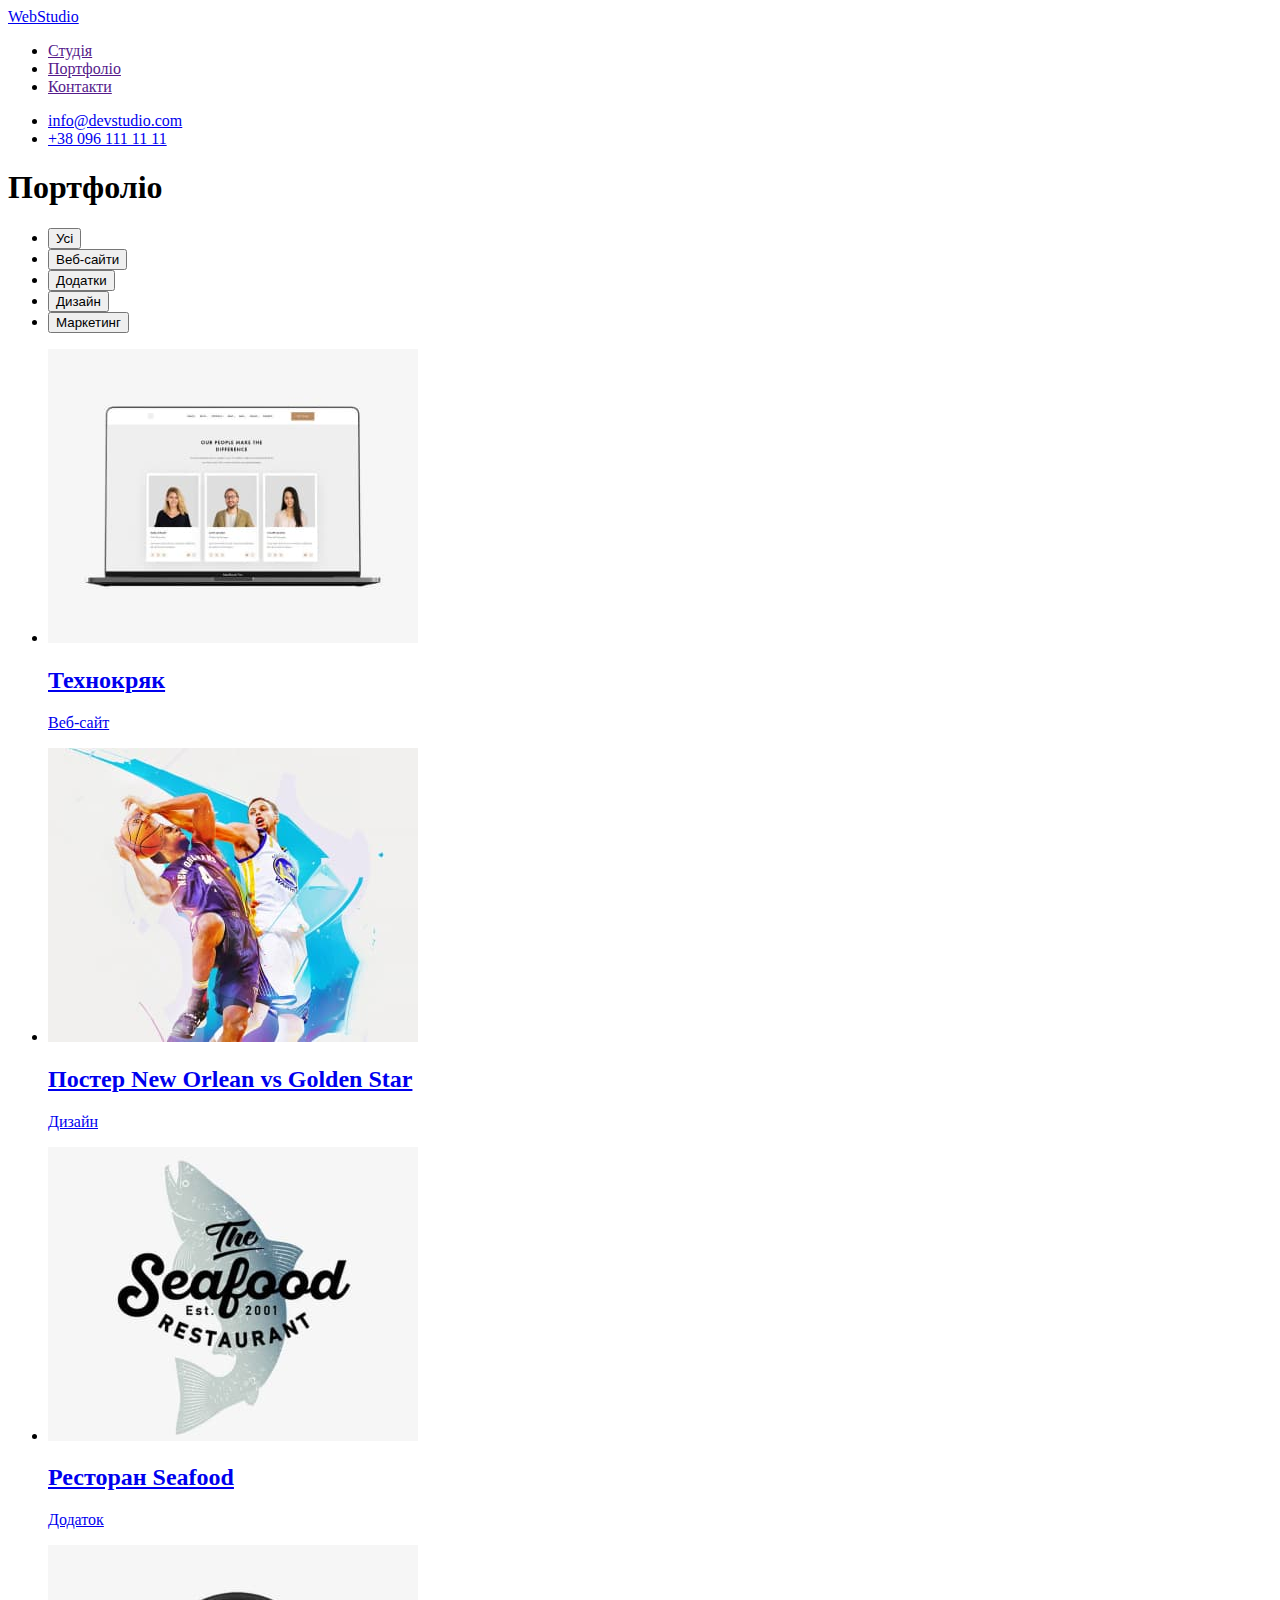
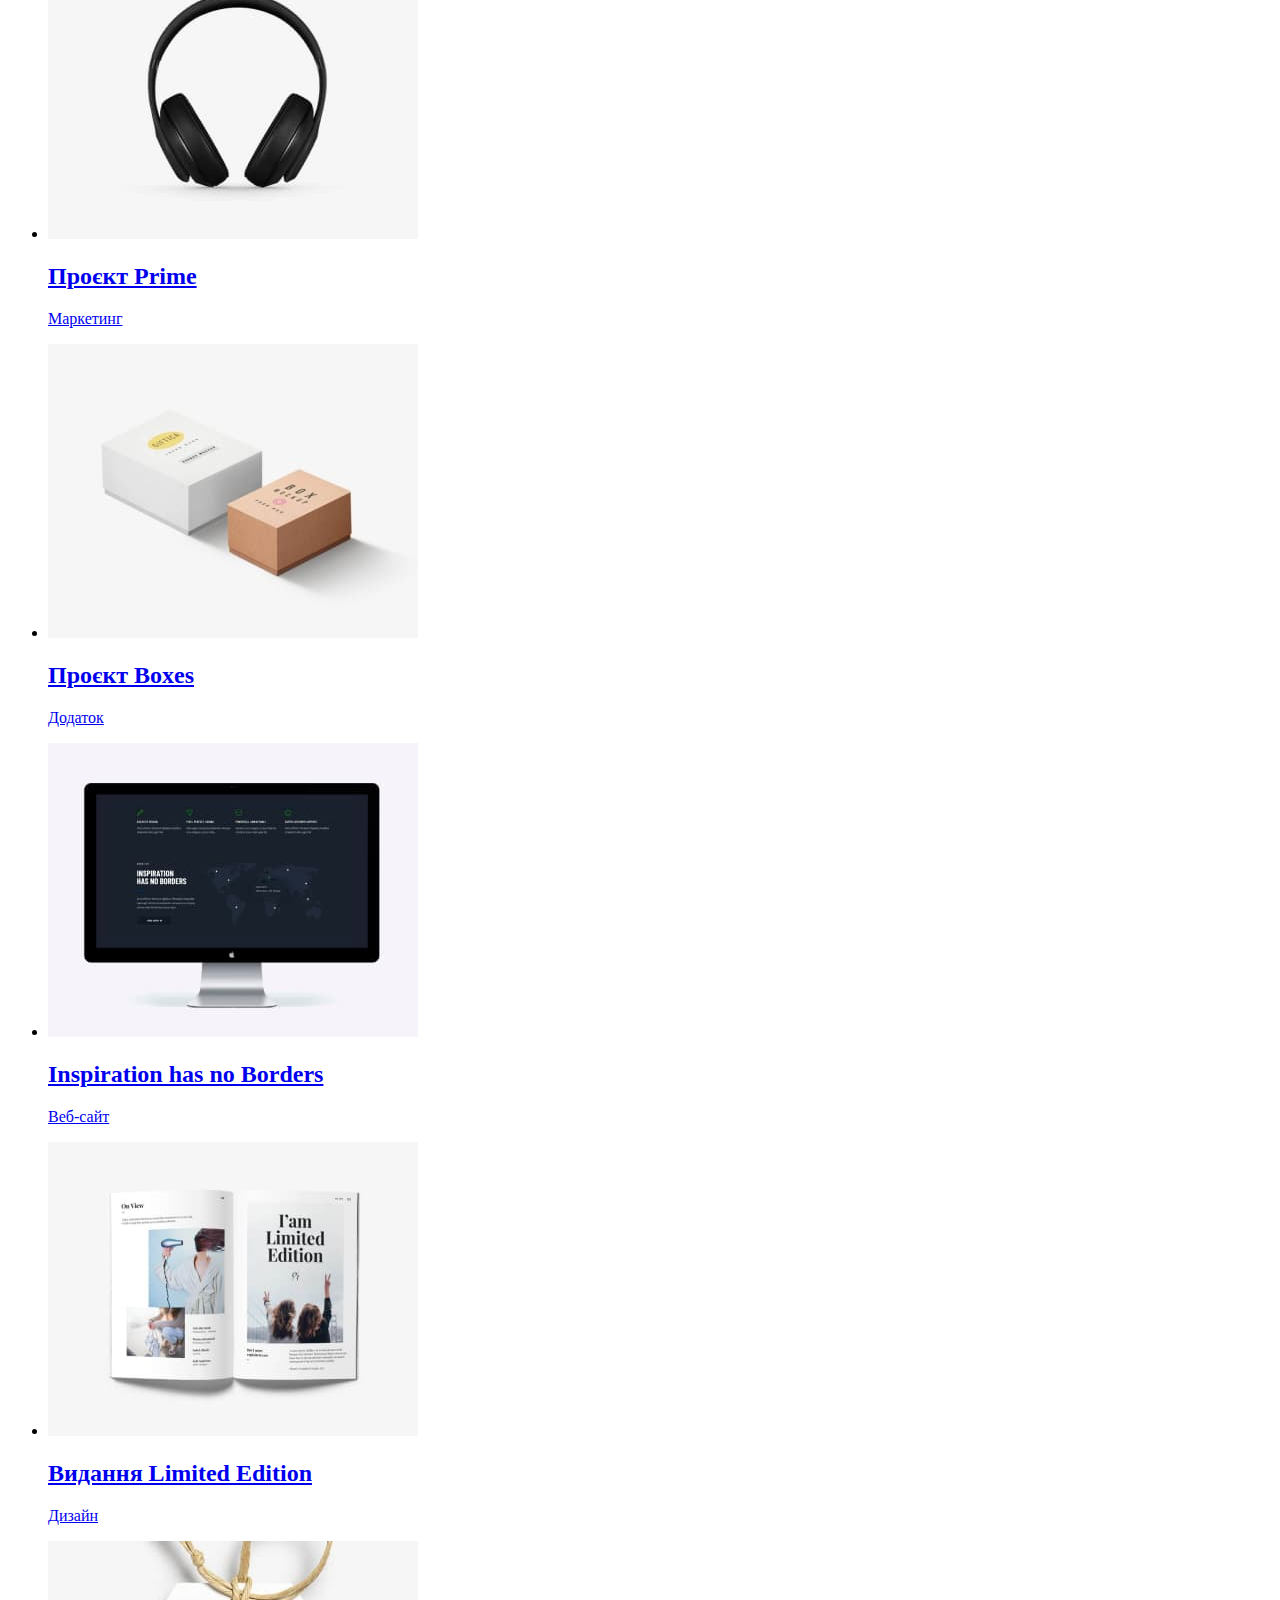
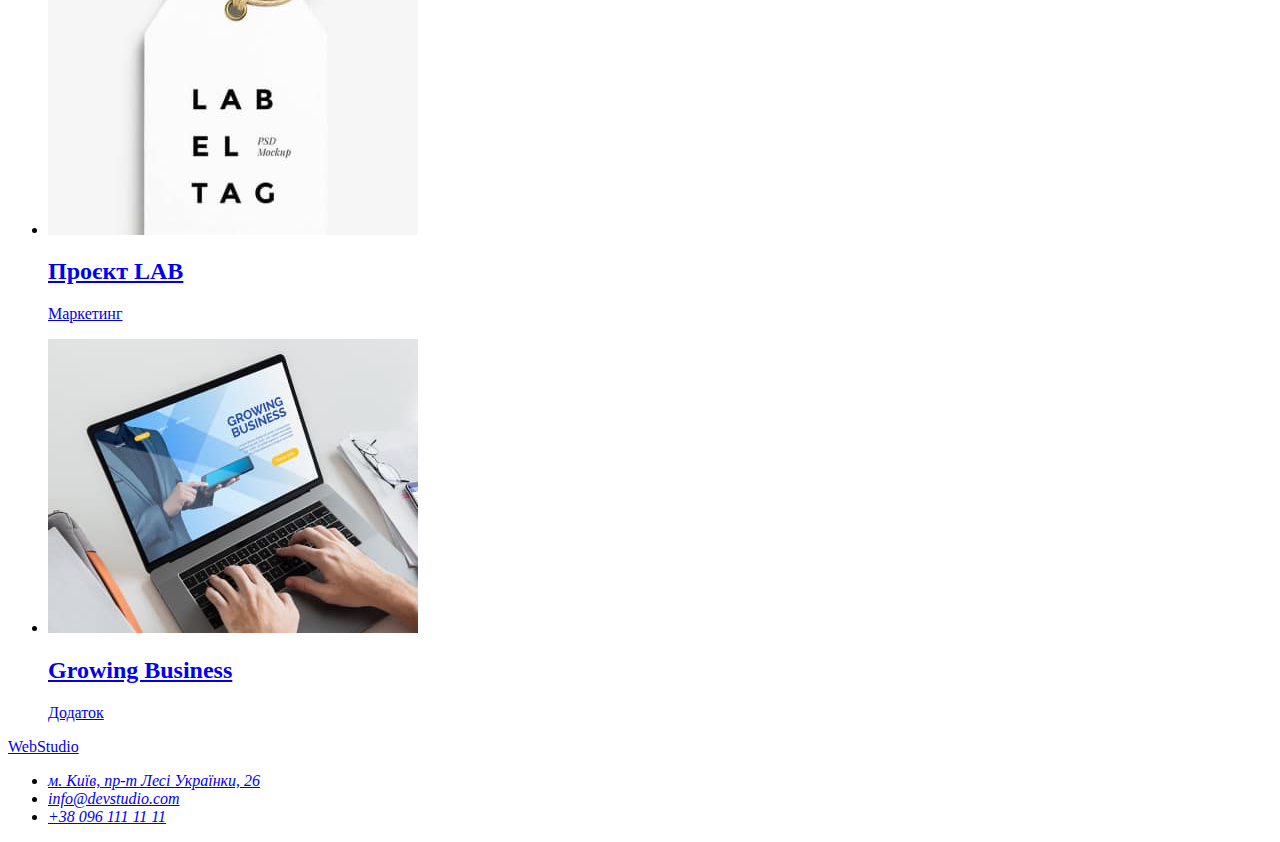
==== portfolio.html @ 66ea3b86 "Створює розмітку сторінки portfolio" ====
<!DOCTYPE html>
<html lang="uk">
  <head>
    <meta charset="UTF-8" />
    <meta http-equiv="X-UA-Compatible" content="IE=edge" />
    <meta name="viewport" content="width=device-width, initial-scale=1.0" />
    <title>Portfolio</title>
  </head>
  <body>
    <header class="header">
      <!--Навігація-->
      <nav class="nav">
        <!--Логотип-->
        <a class="nav-logo" href="/">WebStudio</a>

        <ul class="nav-list">
          <li class="nav-item"><a class="nav-link" href="">Студія</a></li>
          <li class="nav-item"><a class="nav-link" href="">Портфоліо</a></li>
          <li class="nav-item"><a class="nav-link" href="">Контакти</a></li>
        </ul>
      </nav>
      <!--Контакти-->
      <div class="contacts">
        <ul class="contacts-list">
          <li class="contacts-item">
            <a class="mail-link" href="mailto:info@devstudio.com"
              >info@devstudio.com</a
            >
          </li>
          <li class="contacts-item">
            <a class="tel-link" href="tel:+380961111111">+38 096 111 11 11</a>
          </li>
        </ul>
      </div>
    </header>

    <main>
      <section class="filter">
        <!--Приховати заголовок-->
        <h1>Портфоліо</h1>
        <ul class="filter-list">
          <li class="filter-item">
            <button class="filter-btn" type="button">Усі</button>
          </li>
          <li class="filter-item">
            <button class="filter-btn" type="button">Веб-сайти</button>
          </li>
          <li class="filter-item">
            <button class="filter-btn" type="button">Додатки</button>
          </li>
          <li class="filter-item">
            <button class="filter-btn" type="button">Дизайн</button>
          </li>
          <li class="filter-item">
            <button class="filter-btn" type="button">Маркетинг</button>
          </li>
        </ul>
      </section>
      <section class="projects">
        <ul class="projects-list">
          <li class="projects-item">
            <a href="#" class="progects-link"
              ><img
                src="./images/tehnocrack-img.jpg"
                alt="Ноутбук з відкритим сайтом"
                class="projects-img"
              />
              <h2>Технокряк</h2>
              <p>Веб-сайт</p></a
            >
          </li>
          <li class="projects-item">
            <a href="#" class="progects-link"
              ><img
                src="./images/poster-img.jpg"
                alt="Постер з баскетболістами"
                class="projects-img"
              />
              <h2>Постер New Orlean vs Golden Star</h2>
              <p>Дизайн</p></a
            >
          </li>
          <li class="projects-item">
            <a href="#" class="progects-link"
              ><img
                src="./images/restaurant-seafood-img.jpg"
                alt="Логотип ресторану"
                class="projects-img"
              />
              <h2>Ресторан Seafood</h2>
              <p>Додаток</p></a
            >
          </li>
          <li class="projects-item">
            <a href="#" class="progects-link"
              ><img
                src="./images/prime-img.jpg"
                alt="Навушники"
                class="projects-img"
              />
              <h2>Проєкт Prime</h2>
              <p>Маркетинг</p></a
            >
          </li>
          <li class="projects-item">
            <a href="#" class="progects-link"
              ><img
                src="./images/boxes-img.jpg"
                alt="Дві коробки"
                class="projects-img"
              />
              <h2>Проєкт Boxes</h2>
              <p>Додаток</p></a
            >
          </li>
          <li class="projects-item">
            <a href="#" class="progects-link"
              ><img
                src="./images/inspiration-img.jpg"
                alt="Монітор комп'ютера"
                class="projects-img"
              />
              <h2>Inspiration has no Borders</h2>
              <p>Веб-сайт</p></a
            >
          </li>
          <li class="projects-item">
            <a href="#" class="progects-link"
              ><img
                src="./images/edition-img.jpg"
                alt="Відкрита книга"
                class="projects-img"
              />
              <h2>Видання Limited Edition</h2>
              <p>Дизайн</p></a
            >
          </li>
          <li class="projects-item">
            <a href="#" class="progects-link"
              ><img
                src="./images/lab-img.jpg"
                alt="Етикетка"
                class="projects-img"
              />
              <h2>Проєкт LAB</h2>
              <p>Маркетинг</p></a
            >
          </li>
          <li class="projects-item">
            <a href="#" class="progects-link"
              ><img
                src="./images/growing-businnes-img.jpg"
                alt="Руки працюють за ноутбуком"
                class="projects-img"
              />
              <h2>Growing Business</h2>
              <p>Додаток</p></a
            >
          </li>
        </ul>
      </section>
    </main>

    <footer>
      <!--Логотип-->
      <a href="/">WebStudio</a>
      <!--Адреса-->
      <address>
        <ul>
          <li>
            <a
              href="https://www.google.com.ua/maps/place/%D0%B1%D1%83%D0%BB%D1%8C%D0%B2%D0%B0%D1%80+%D0%9B%D0%B5%D1%81%D1%96+%D0%A3%D0%BA%D1%80%D0%B0%D1%97%D0%BD%D0%BA%D0%B8,+26,+%D0%9A%D0%B8%D1%97%D0%B2,+02000/@50.4265807,30.5361971,17z/data=!3m1!4b1!4m6!3m5!1s0x40d4cf0e033ecbe9:0x57a4dffefec77da0!8m2!3d50.4265807!4d30.5383858!16s%2Fg%2F1tctq5jv?hl=uk"
              >м. Київ, пр-т Лесі Українки, 26</a
            >
          </li>
          <li>
            <a href="mailto:info@devstudio.com">info@devstudio.com</a>
          </li>
          <li>
            <a href="tel:+380961111111">+38 096 111 11 11</a>
          </li>
        </ul>
      </address>
    </footer>
  </body>
</html>
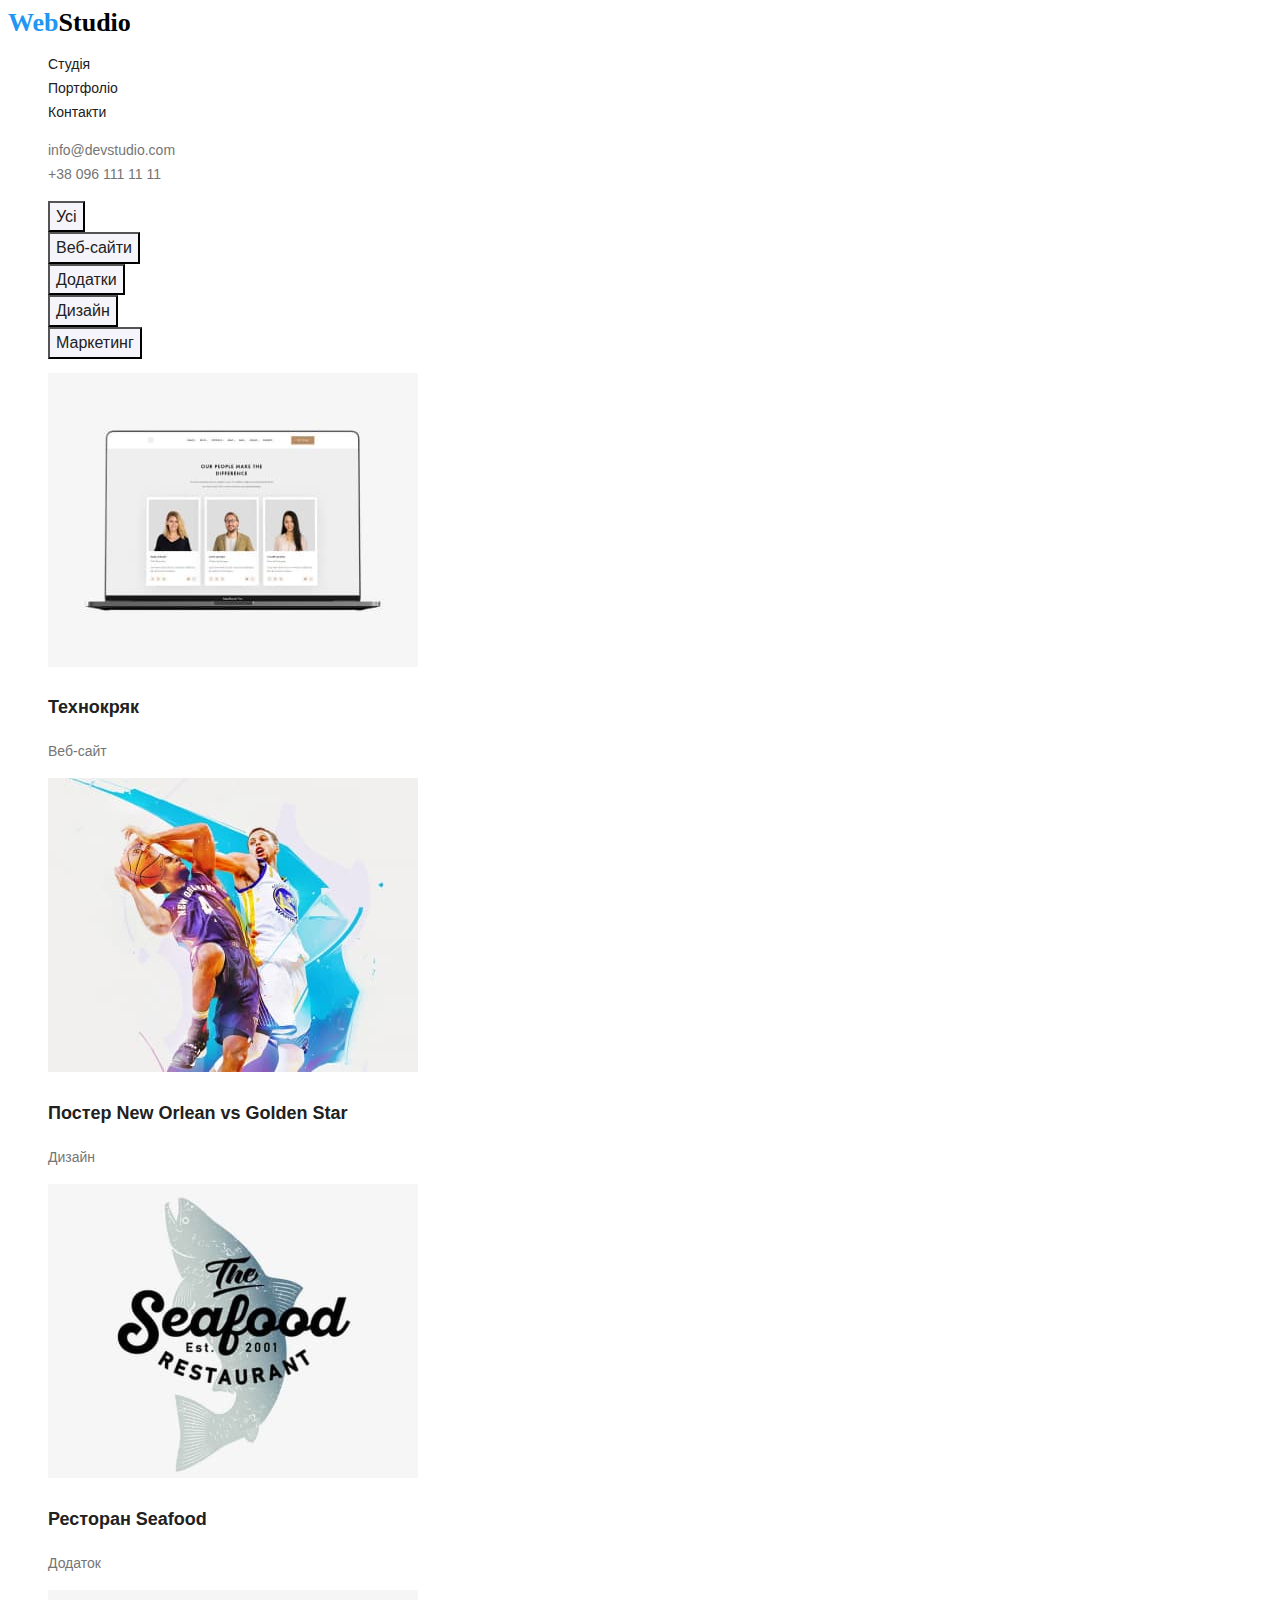
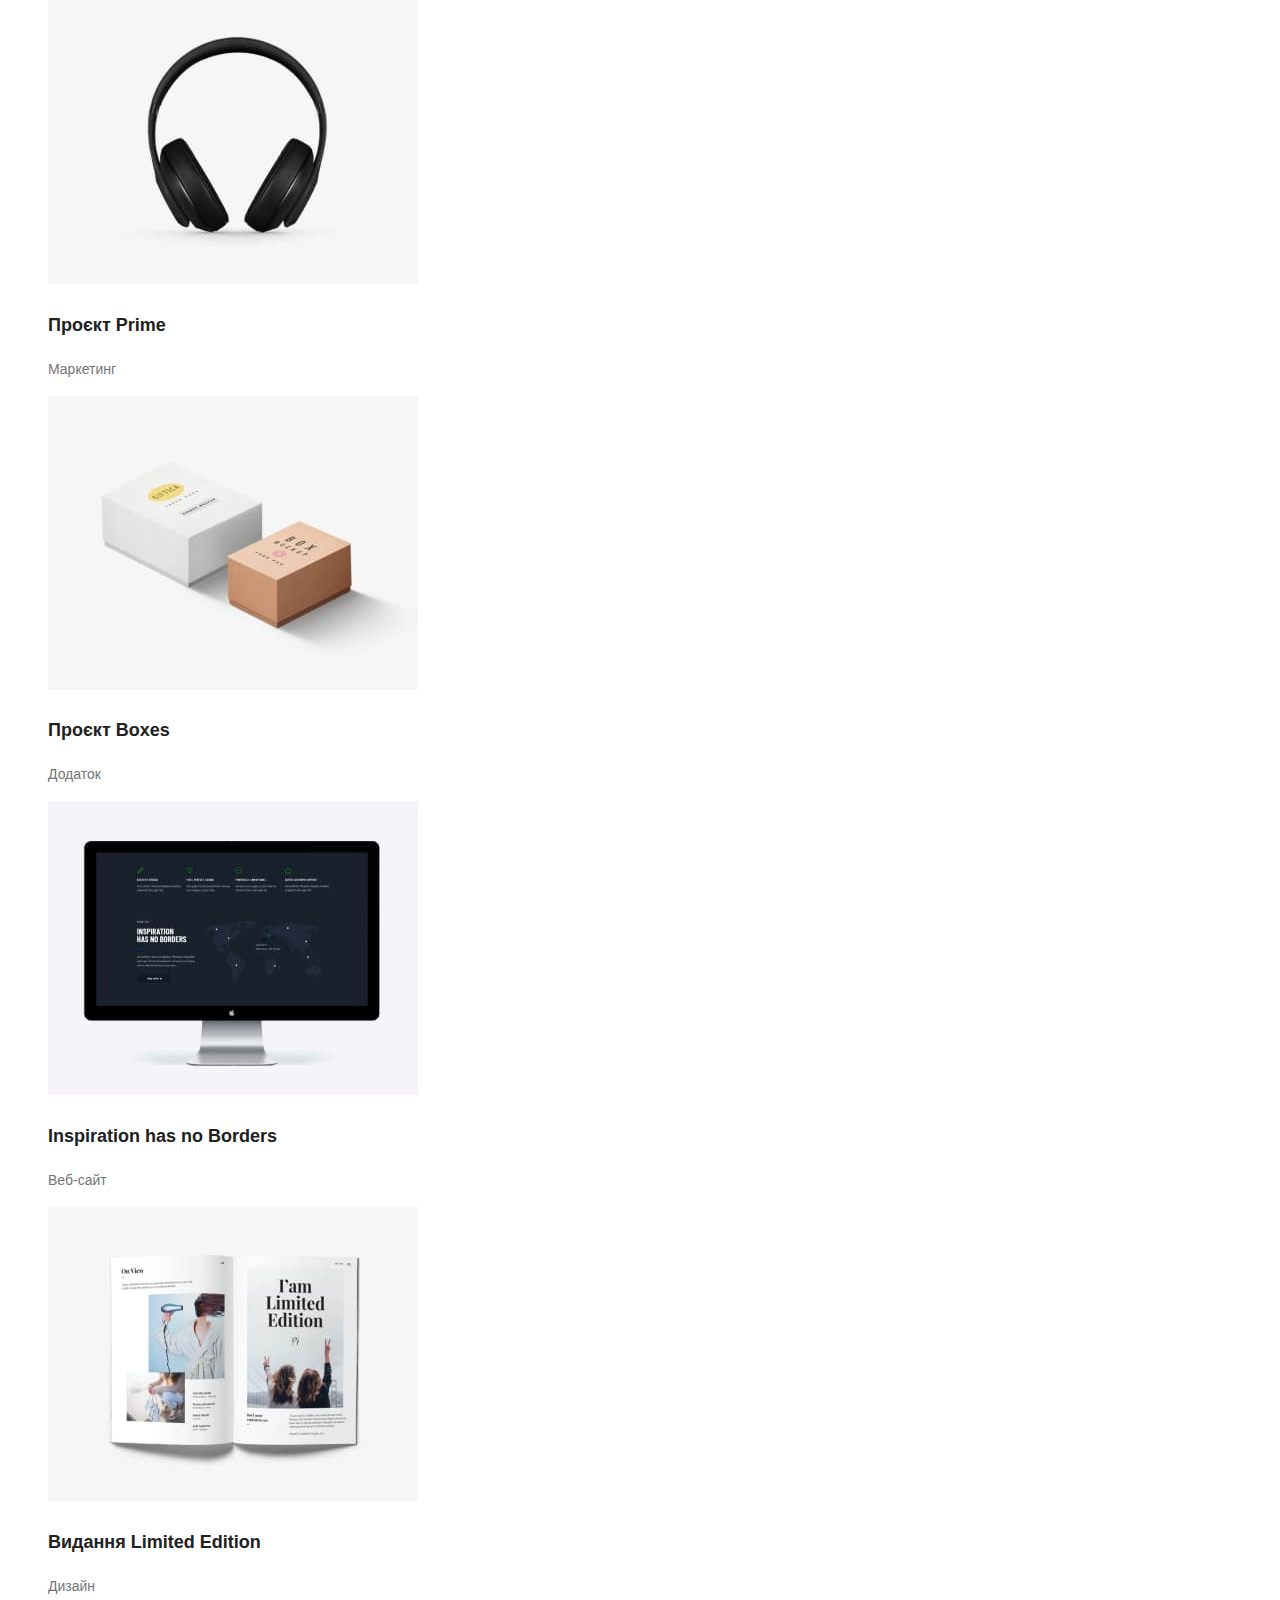
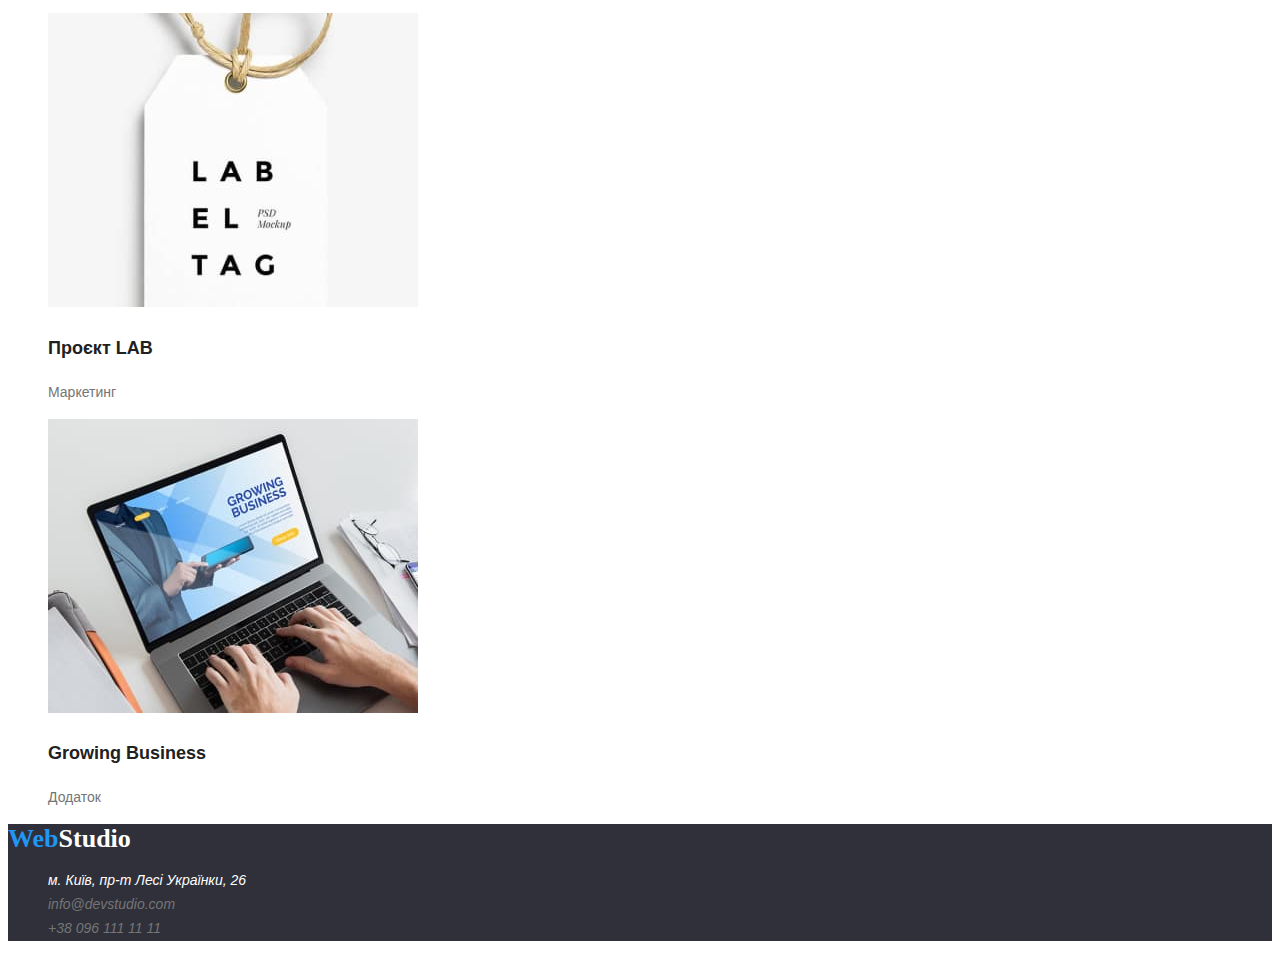
==== commit 3c6f9ccf: "Змінює імена класів" ====
--- a/portfolio.html
+++ b/portfolio.html
@@ -5,30 +5,42 @@
     <meta http-equiv="X-UA-Compatible" content="IE=edge" />
     <meta name="viewport" content="width=device-width, initial-scale=1.0" />
     <title>Portfolio</title>
+
+    <link rel="stylesheet" href="./css/styles.css" />
   </head>
   <body>
     <header class="header">
       <!--Навігація-->
       <nav class="nav">
         <!--Логотип-->
-        <a class="nav-logo" href="/">WebStudio</a>
-
-        <ul class="nav-list">
-          <li class="nav-item"><a class="nav-link" href="">Студія</a></li>
-          <li class="nav-item"><a class="nav-link" href="">Портфоліо</a></li>
-          <li class="nav-item"><a class="nav-link" href="">Контакти</a></li>
+        <a class="nav-logo" href="./index.html"
+          >Web<span class="header-logo-word">Studio</span></a
+        >
+
+        <ul class="nav-list list">
+          <li class="nav-item">
+            <a class="nav-link link" href="./index.html">Студія</a>
+          </li>
+          <li class="nav-item">
+            <a class="nav-link link" href="./portfolio.html">Портфоліо</a>
+          </li>
+          <li class="nav-item">
+            <a class="nav-link link" href="">Контакти</a>
+          </li>
         </ul>
       </nav>
       <!--Контакти-->
       <div class="contacts">
-        <ul class="contacts-list">
+        <ul class="contacts-list list">
           <li class="contacts-item">
-            <a class="mail-link" href="mailto:info@devstudio.com"
+            <a class="contacts-link link" href="mailto:info@devstudio.com"
               >info@devstudio.com</a
             >
           </li>
           <li class="contacts-item">
-            <a class="tel-link" href="tel:+380961111111">+38 096 111 11 11</a>
+            <a class="contacts-link link" href="tel:+380961111111"
+              >+38 096 111 11 11</a
+            >
           </li>
         </ul>
       </div>
@@ -37,147 +49,152 @@
     <main>
       <section class="filter">
         <!--Приховати заголовок-->
-        <h1>Портфоліо</h1>
-        <ul class="filter-list">
-          <li class="filter-item">
-            <button class="filter-btn" type="button">Усі</button>
-          </li>
-          <li class="filter-item">
-            <button class="filter-btn" type="button">Веб-сайти</button>
-          </li>
-          <li class="filter-item">
-            <button class="filter-btn" type="button">Додатки</button>
-          </li>
-          <li class="filter-item">
-            <button class="filter-btn" type="button">Дизайн</button>
-          </li>
-          <li class="filter-item">
-            <button class="filter-btn" type="button">Маркетинг</button>
+        <h1 class="visually-hidden">Портфоліо</h1>
+        <ul class="filter-list list">
+          <li>
+            <button class="filter-btn button" type="button">Усі</button>
+          </li>
+          <li>
+            <button class="filter-btn button" type="button">Веб-сайти</button>
+          </li>
+          <li>
+            <button class="filter-btn button" type="button">Додатки</button>
+          </li>
+          <li>
+            <button class="filter-btn button" type="button">Дизайн</button>
+          </li>
+          <li>
+            <button class="filter-btn button" type="button">Маркетинг</button>
           </li>
         </ul>
       </section>
       <section class="projects">
-        <ul class="projects-list">
-          <li class="projects-item">
-            <a href="#" class="progects-link"
-              ><img
+        <ul class="projects-list list">
+          <li>
+            <a class="progects-link link" href="#"
+              ><img
+                class="projects-img"
                 src="./images/tehnocrack-img.jpg"
                 alt="Ноутбук з відкритим сайтом"
-                class="projects-img"
-              />
-              <h2>Технокряк</h2>
-              <p>Веб-сайт</p></a
-            >
-          </li>
-          <li class="projects-item">
-            <a href="#" class="progects-link"
-              ><img
+              />
+              <h2 class="projects-title">Технокряк</h2>
+            </a>
+            <p>Веб-сайт</p>
+          </li>
+          <li>
+            <a class="progects-link link" href="#"
+              ><img
+                class="projects-img"
                 src="./images/poster-img.jpg"
                 alt="Постер з баскетболістами"
-                class="projects-img"
-              />
-              <h2>Постер New Orlean vs Golden Star</h2>
-              <p>Дизайн</p></a
-            >
-          </li>
-          <li class="projects-item">
-            <a href="#" class="progects-link"
-              ><img
+              />
+              <h2 class="projects-title">Постер New Orlean vs Golden Star</h2>
+            </a>
+            <p>Дизайн</p>
+          </li>
+          <li>
+            <a class="progects-link link" href="#"
+              ><img
+                class="projects-img"
                 src="./images/restaurant-seafood-img.jpg"
                 alt="Логотип ресторану"
-                class="projects-img"
-              />
-              <h2>Ресторан Seafood</h2>
-              <p>Додаток</p></a
-            >
-          </li>
-          <li class="projects-item">
-            <a href="#" class="progects-link"
-              ><img
+              />
+              <h2 class="projects-title">Ресторан Seafood</h2>
+            </a>
+            <p>Додаток</p>
+          </li>
+          <li>
+            <a class="progects-link link" href="#"
+              ><img
+                class="projects-img"
                 src="./images/prime-img.jpg"
                 alt="Навушники"
-                class="projects-img"
-              />
-              <h2>Проєкт Prime</h2>
-              <p>Маркетинг</p></a
-            >
-          </li>
-          <li class="projects-item">
-            <a href="#" class="progects-link"
-              ><img
+              />
+              <h2 class="projects-title">Проєкт Prime</h2>
+            </a>
+            <p>Маркетинг</p>
+          </li>
+          <li>
+            <a class="progects-link link" href="#"
+              ><img
+                class="projects-img"
                 src="./images/boxes-img.jpg"
                 alt="Дві коробки"
-                class="projects-img"
-              />
-              <h2>Проєкт Boxes</h2>
-              <p>Додаток</p></a
-            >
-          </li>
-          <li class="projects-item">
-            <a href="#" class="progects-link"
-              ><img
+              />
+              <h2 class="projects-title">Проєкт Boxes</h2>
+            </a>
+            <p>Додаток</p>
+          </li>
+          <li>
+            <a class="progects-link link" href="#"
+              ><img
+                class="projects-img"
                 src="./images/inspiration-img.jpg"
                 alt="Монітор комп'ютера"
-                class="projects-img"
-              />
-              <h2>Inspiration has no Borders</h2>
-              <p>Веб-сайт</p></a
-            >
-          </li>
-          <li class="projects-item">
-            <a href="#" class="progects-link"
-              ><img
+              />
+              <h2 class="projects-title">Inspiration has no Borders</h2>
+            </a>
+            <p>Веб-сайт</p>
+          </li>
+          <li>
+            <a class="progects-link link" href="#"
+              ><img
+                class="projects-img"
                 src="./images/edition-img.jpg"
                 alt="Відкрита книга"
-                class="projects-img"
-              />
-              <h2>Видання Limited Edition</h2>
-              <p>Дизайн</p></a
-            >
-          </li>
-          <li class="projects-item">
-            <a href="#" class="progects-link"
-              ><img
+              />
+              <h2 class="projects-title">Видання Limited Edition</h2>
+            </a>
+            <p>Дизайн</p>
+          </li>
+          <li>
+            <a class="progects-link link" href="#"
+              ><img
+                class="projects-img"
                 src="./images/lab-img.jpg"
                 alt="Етикетка"
-                class="projects-img"
-              />
-              <h2>Проєкт LAB</h2>
-              <p>Маркетинг</p></a
-            >
-          </li>
-          <li class="projects-item">
-            <a href="#" class="progects-link"
-              ><img
+              />
+              <h2 class="projects-title">Проєкт LAB</h2>
+            </a>
+            <p>Маркетинг</p>
+          </li>
+          <li>
+            <a class="progects-link link" href="#"
+              ><img
+                class="projects-img"
                 src="./images/growing-businnes-img.jpg"
                 alt="Руки працюють за ноутбуком"
-                class="projects-img"
-              />
-              <h2>Growing Business</h2>
-              <p>Додаток</p></a
-            >
+              />
+              <h2 class="projects-title">Growing Business</h2>
+            </a>
+            <p>Додаток</p>
           </li>
         </ul>
       </section>
     </main>
 
-    <footer>
+    <footer class="footer">
       <!--Логотип-->
-      <a href="/">WebStudio</a>
+      <a class="nav-logo" href="./index.html"
+        >Web<span class="footer-logo-word">Studio</span></a
+      >
       <!--Адреса-->
       <address>
-        <ul>
-          <li>
+        <ul class="list">
+          <li class="footer-map">
             <a
+              class="link"
               href="https://www.google.com.ua/maps/place/%D0%B1%D1%83%D0%BB%D1%8C%D0%B2%D0%B0%D1%80+%D0%9B%D0%B5%D1%81%D1%96+%D0%A3%D0%BA%D1%80%D0%B0%D1%97%D0%BD%D0%BA%D0%B8,+26,+%D0%9A%D0%B8%D1%97%D0%B2,+02000/@50.4265807,30.5361971,17z/data=!3m1!4b1!4m6!3m5!1s0x40d4cf0e033ecbe9:0x57a4dffefec77da0!8m2!3d50.4265807!4d30.5383858!16s%2Fg%2F1tctq5jv?hl=uk"
               >м. Київ, пр-т Лесі Українки, 26</a
             >
           </li>
           <li>
-            <a href="mailto:info@devstudio.com">info@devstudio.com</a>
-          </li>
-          <li>
-            <a href="tel:+380961111111">+38 096 111 11 11</a>
+            <a class="link" href="mailto:info@devstudio.com"
+              >info@devstudio.com</a
+            >
+          </li>
+          <li>
+            <a class="link" href="tel:+380961111111">+38 096 111 11 11</a>
           </li>
         </ul>
       </address>
--- a/css/styles.css
+++ b/css/styles.css
@@ -0,0 +1,181 @@
+/*1. Позиціонування
+2. Блокова модель
+3. Типографіка
+4. Оформлення
+5. Анімація
+6. Різне*/
+
+/*Палітра кольорів*/
+:root{
+/*Колір основного тексту*/
+--primary-text-color: #757575;
+/*Основний білий*/
+--primary-white-color: #ffffff;
+/*Білий для фону про наші роботи*/
+--secondary-white-color: #f5f5f5;
+/*Білий для фону наша команда*/
+--accessary-white-color: #f5f4fa;
+/*Колір заголовків та навігації*/
+--title-color: #212121;
+/*Чорний колір*/
+--primary-black-color: #000000;
+/*Колір активних елементів та кнопки*/
+--active-btn-color: #188ce8;  
+/*Колір акцент*/
+--accent-color: #2196f3;
+/*Фон героя та футера*/
+--primary-beckground-color: #2f303a;
+}
+
+
+/*Загальні стилі*/
+body {
+	color: var(--primary-text-color);
+	font-family: 'Roboto', sans-serif;
+	font-weight: 400;
+	font-size: 14px;
+	line-height: 1.71;
+}
+.list {
+	list-style-type: none;
+}
+
+.link {
+	text-decoration: none;
+	color: inherit;
+}
+
+.visually-hidden {
+	position: absolute;
+	width: 1px;
+	height: 1px;
+	overflow: hidden;
+	border: 0;
+	padding: 0;
+	clip: rect(0 0 0 0);
+	clip-path: inset(50%);
+	margin: -1px;
+	white-space: nowrap;
+}
+.nav-logo {
+	color: var(--accent-color);
+	font-family: 'Raleway';
+	font-weight: 700;
+	font-size: 26px;
+	line-height: 1.19;
+	text-decoration: none;
+}
+.header-logo-word{
+	color: var(--primary-black-color);
+}
+.nav-item {
+	color: var(--title-color);
+}
+
+.link:hover,
+.link:focus {
+	color: var(--accent-color);
+}
+.button {
+	cursor: pointer;
+}
+.button:hover{
+	background: var(--active-btn-color);
+	box-shadow: 0px 4px 4px rgba(0, 0, 0, 0.15);
+	border-radius: 4px;
+}
+
+.footer {
+	background-color: var(--primary-beckground-color);
+}
+.footer-logo-word {
+	color: var(--primary-white-color);
+}
+.footer-map {
+	color: var(--primary-white-color);
+}
+
+/*Стилі для index.html*/
+
+.projects-img {
+	width: 370px;
+}
+.hero{
+	background-color: var(--primary-beckground-color);
+}
+.hero-title {
+	color: var(--primary-white-color);
+	font-family: 'Roboto', sans-serif;
+	font-weight: 900;
+	font-size: 44px;
+	line-height: 1.36;
+	text-transform: uppercase;
+}
+.hero-btn {
+	color: var(--primary-white-color);
+	background: var(--accent-color);
+	font-family: 'Roboto';
+	font-weight: 700;
+	font-size: 16px;
+	line-height: 1.875;
+	box-shadow: 0px 4px 4px rgba(0, 0, 0, 0.15);
+	border-radius: 4px;
+}
+.benefits {
+	background-color: var(--primary-white-color);
+}
+.benefits-title {
+	color: var(--title-color);
+	font-family: 'Roboto', sans-serif;
+	font-weight: 700;
+	font-size: 14px;
+	line-height: 1.14;
+	text-transform: uppercase;
+}
+.works {
+	background-color: var(--primary-white-color);
+}
+.section-title {
+	color: var(--title-color);
+	font-family: 'Roboto', sans-serif;
+	font-weight: 700;
+	font-size: 36px;
+	line-height: 1.17;
+}
+.works-img {
+	width: 370px;
+}
+.team {
+	background-color: var(--accessary-white-color);
+}
+.team-title {
+	color: var(--title-color);
+	font-family: 'Roboto', sans-serif;
+	font-weight: 500;
+	font-size: 16px;
+	line-height: 1.19;
+}
+.team-img {
+	width: 270px;
+}
+
+/*Стилі для portfolio.html*/
+
+.filter-btn {
+	color: var(--title-color);
+	background-color: var(--accessary-white-color);
+	font-family: 'Roboto', sans-serif;
+	font-weight: 500;
+	font-size: 16px;
+	line-height: 1.6;
+}
+.filter-btn:hover {
+	color: var(--primary-white-color);
+	background-color: var(--accent-color);	
+}
+.projects-title {
+	color: var(--title-color);
+	font-weight: 700;
+	font-size: 18px;
+	line-height: 2;
+}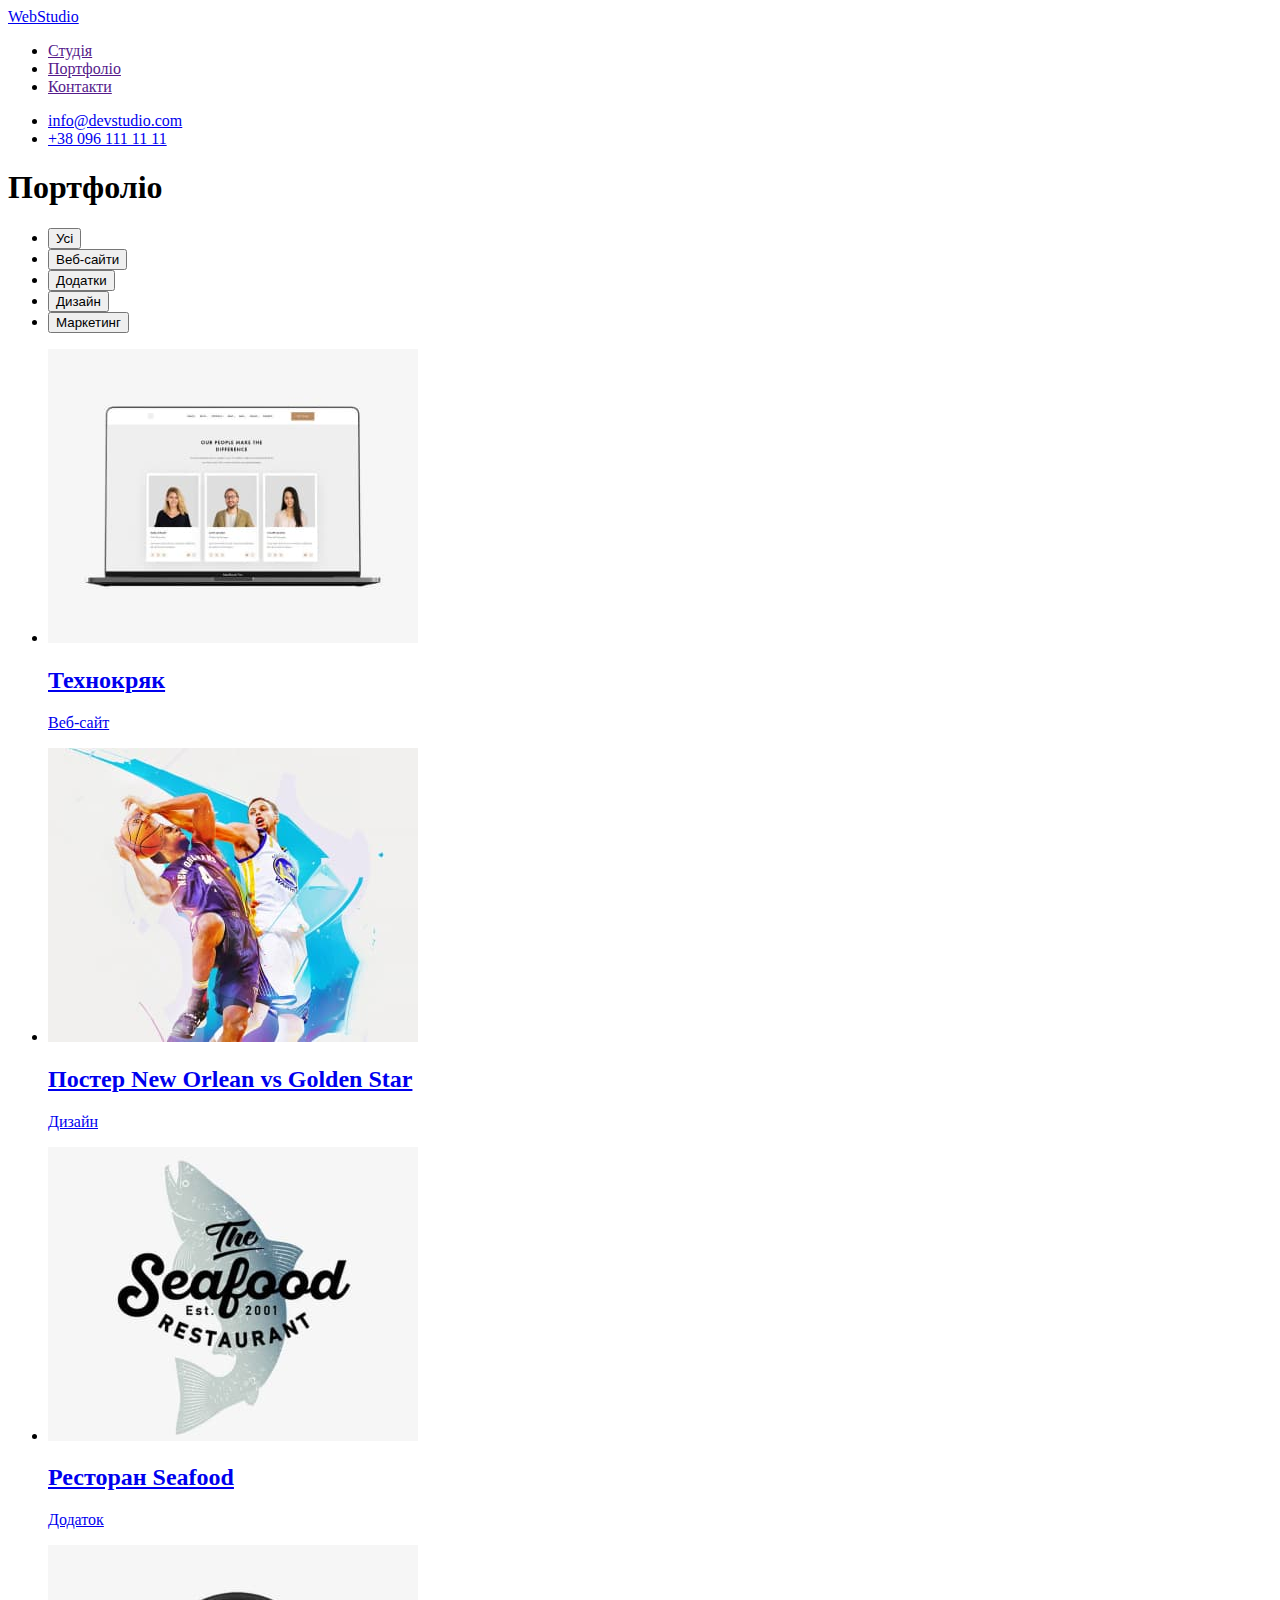
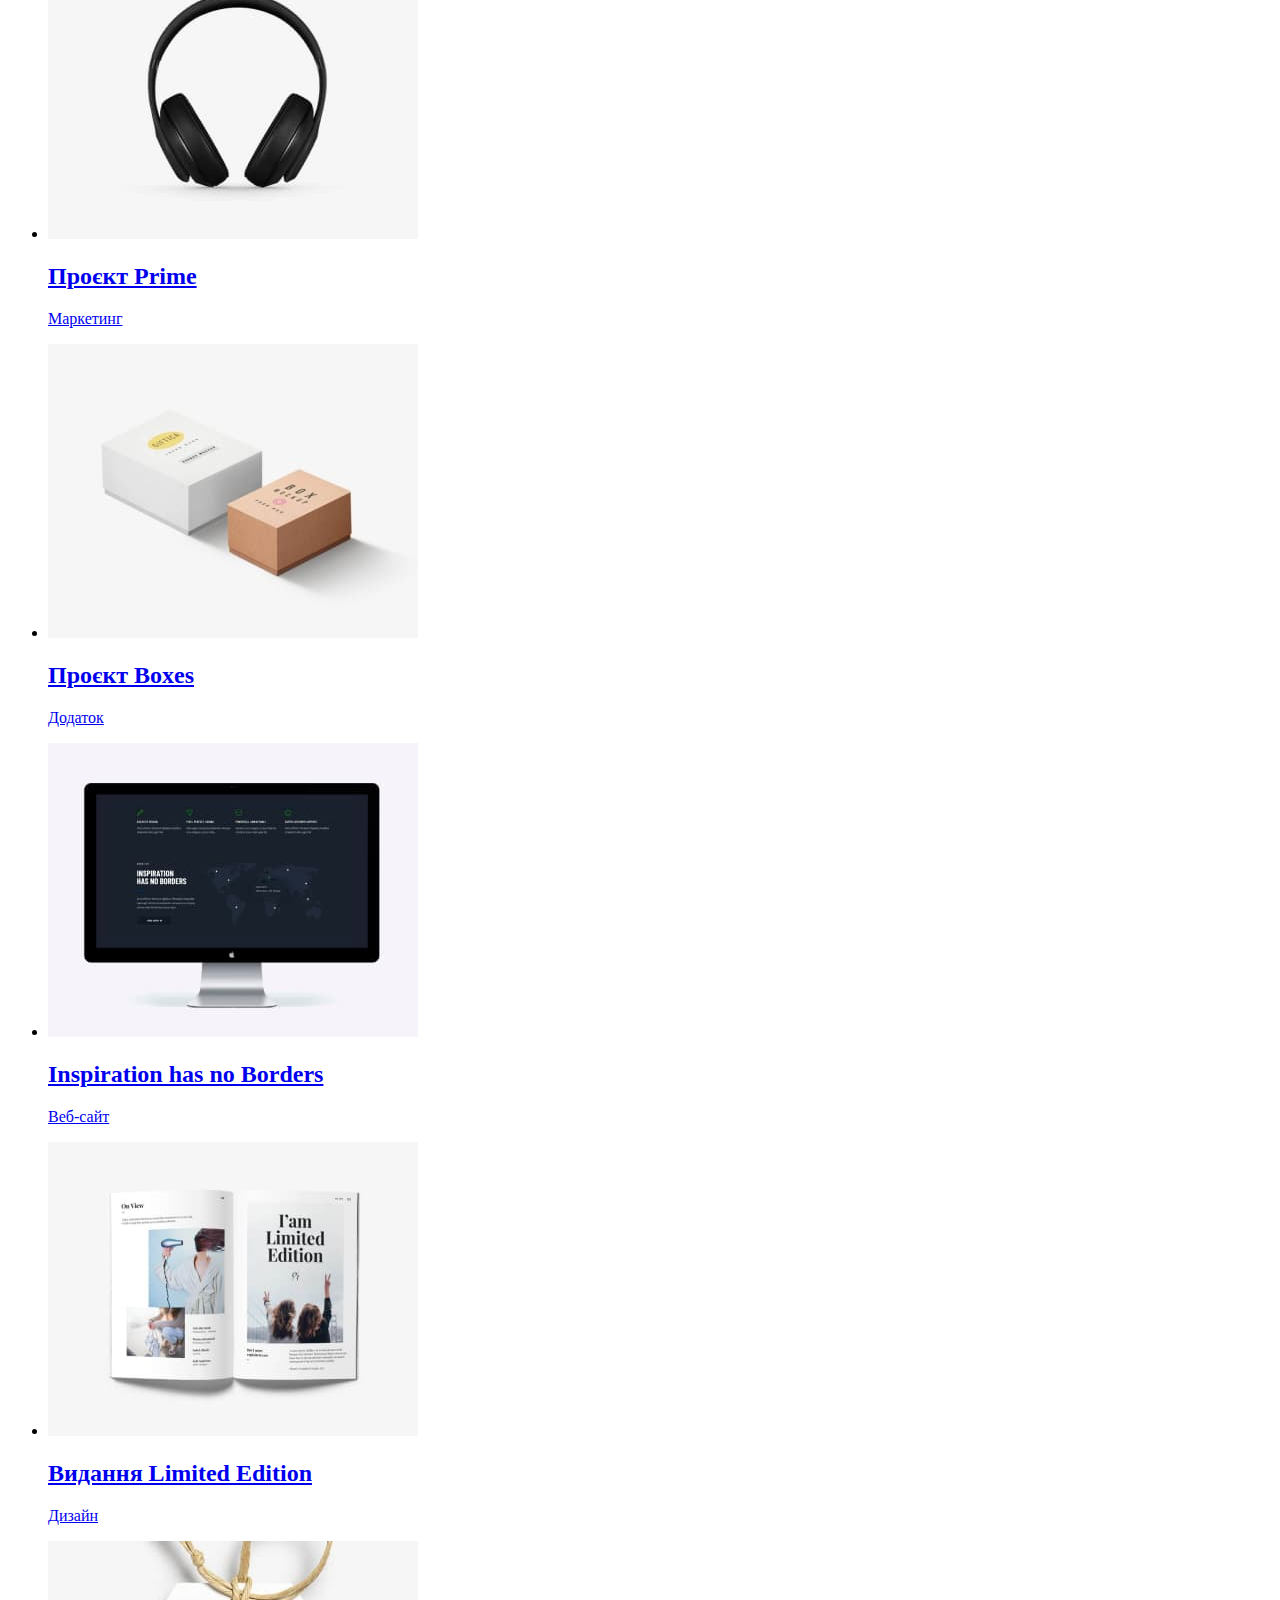
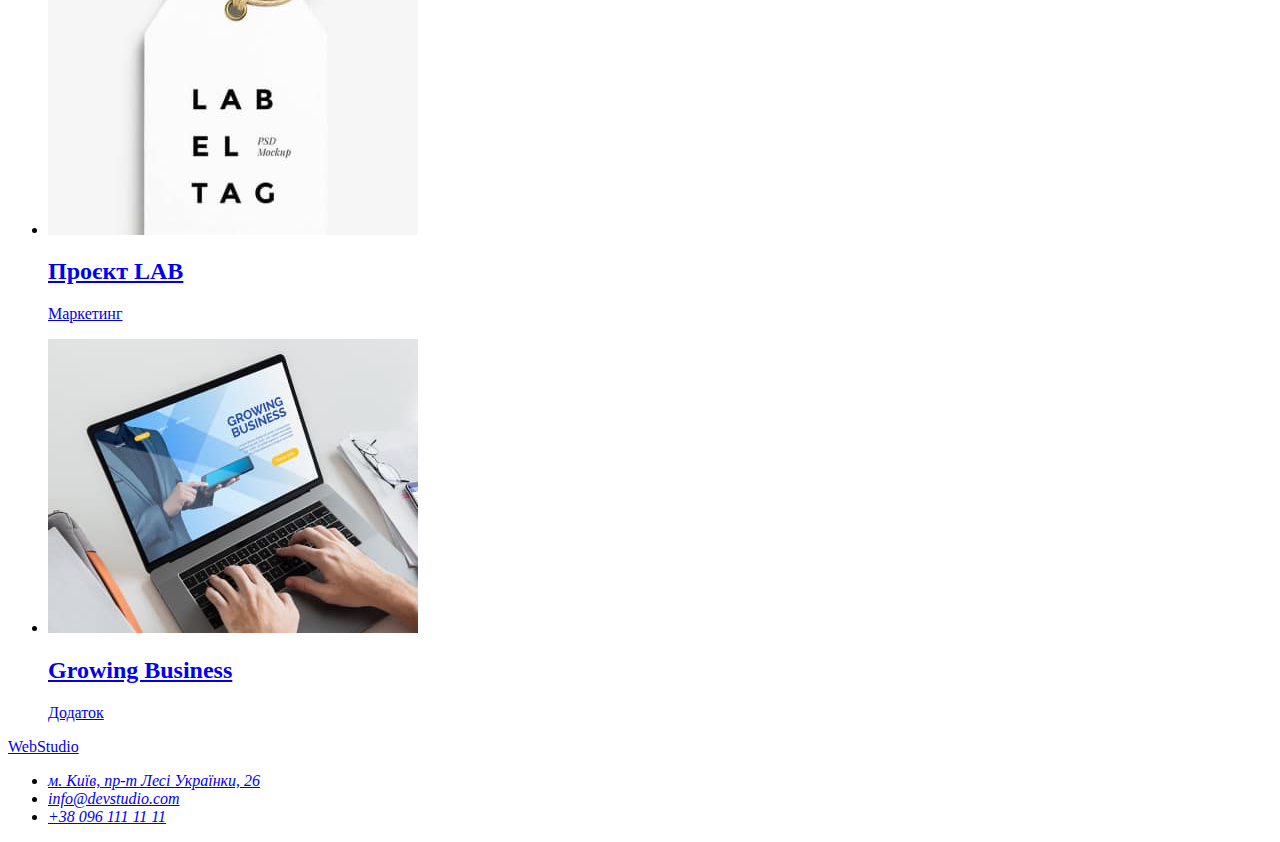
==== commit 37ef0ea7: "Revert "Змінює імена класів"" ====
--- a/portfolio.html
+++ b/portfolio.html
@@ -5,42 +5,30 @@
     <meta http-equiv="X-UA-Compatible" content="IE=edge" />
     <meta name="viewport" content="width=device-width, initial-scale=1.0" />
     <title>Portfolio</title>
-
-    <link rel="stylesheet" href="./css/styles.css" />
   </head>
   <body>
     <header class="header">
       <!--Навігація-->
       <nav class="nav">
         <!--Логотип-->
-        <a class="nav-logo" href="./index.html"
-          >Web<span class="header-logo-word">Studio</span></a
-        >
+        <a class="nav-logo" href="/">WebStudio</a>
 
-        <ul class="nav-list list">
-          <li class="nav-item">
-            <a class="nav-link link" href="./index.html">Студія</a>
-          </li>
-          <li class="nav-item">
-            <a class="nav-link link" href="./portfolio.html">Портфоліо</a>
-          </li>
-          <li class="nav-item">
-            <a class="nav-link link" href="">Контакти</a>
-          </li>
+        <ul class="nav-list">
+          <li class="nav-item"><a class="nav-link" href="">Студія</a></li>
+          <li class="nav-item"><a class="nav-link" href="">Портфоліо</a></li>
+          <li class="nav-item"><a class="nav-link" href="">Контакти</a></li>
         </ul>
       </nav>
       <!--Контакти-->
       <div class="contacts">
-        <ul class="contacts-list list">
+        <ul class="contacts-list">
           <li class="contacts-item">
-            <a class="contacts-link link" href="mailto:info@devstudio.com"
+            <a class="mail-link" href="mailto:info@devstudio.com"
               >info@devstudio.com</a
             >
           </li>
           <li class="contacts-item">
-            <a class="contacts-link link" href="tel:+380961111111"
-              >+38 096 111 11 11</a
-            >
+            <a class="tel-link" href="tel:+380961111111">+38 096 111 11 11</a>
           </li>
         </ul>
       </div>
@@ -49,152 +37,147 @@
     <main>
       <section class="filter">
         <!--Приховати заголовок-->
-        <h1 class="visually-hidden">Портфоліо</h1>
-        <ul class="filter-list list">
-          <li>
-            <button class="filter-btn button" type="button">Усі</button>
+        <h1>Портфоліо</h1>
+        <ul class="filter-list">
+          <li class="filter-item">
+            <button class="filter-btn" type="button">Усі</button>
           </li>
-          <li>
-            <button class="filter-btn button" type="button">Веб-сайти</button>
+          <li class="filter-item">
+            <button class="filter-btn" type="button">Веб-сайти</button>
           </li>
-          <li>
-            <button class="filter-btn button" type="button">Додатки</button>
+          <li class="filter-item">
+            <button class="filter-btn" type="button">Додатки</button>
           </li>
-          <li>
-            <button class="filter-btn button" type="button">Дизайн</button>
+          <li class="filter-item">
+            <button class="filter-btn" type="button">Дизайн</button>
           </li>
-          <li>
-            <button class="filter-btn button" type="button">Маркетинг</button>
+          <li class="filter-item">
+            <button class="filter-btn" type="button">Маркетинг</button>
           </li>
         </ul>
       </section>
       <section class="projects">
-        <ul class="projects-list list">
-          <li>
-            <a class="progects-link link" href="#"
+        <ul class="projects-list">
+          <li class="projects-item">
+            <a href="#" class="progects-link"
               ><img
-                class="projects-img"
                 src="./images/tehnocrack-img.jpg"
                 alt="Ноутбук з відкритим сайтом"
+                class="projects-img"
               />
-              <h2 class="projects-title">Технокряк</h2>
-            </a>
-            <p>Веб-сайт</p>
+              <h2>Технокряк</h2>
+              <p>Веб-сайт</p></a
+            >
           </li>
-          <li>
-            <a class="progects-link link" href="#"
+          <li class="projects-item">
+            <a href="#" class="progects-link"
               ><img
-                class="projects-img"
                 src="./images/poster-img.jpg"
                 alt="Постер з баскетболістами"
+                class="projects-img"
               />
-              <h2 class="projects-title">Постер New Orlean vs Golden Star</h2>
-            </a>
-            <p>Дизайн</p>
+              <h2>Постер New Orlean vs Golden Star</h2>
+              <p>Дизайн</p></a
+            >
           </li>
-          <li>
-            <a class="progects-link link" href="#"
+          <li class="projects-item">
+            <a href="#" class="progects-link"
               ><img
-                class="projects-img"
                 src="./images/restaurant-seafood-img.jpg"
                 alt="Логотип ресторану"
+                class="projects-img"
               />
-              <h2 class="projects-title">Ресторан Seafood</h2>
-            </a>
-            <p>Додаток</p>
+              <h2>Ресторан Seafood</h2>
+              <p>Додаток</p></a
+            >
           </li>
-          <li>
-            <a class="progects-link link" href="#"
+          <li class="projects-item">
+            <a href="#" class="progects-link"
               ><img
-                class="projects-img"
                 src="./images/prime-img.jpg"
                 alt="Навушники"
+                class="projects-img"
               />
-              <h2 class="projects-title">Проєкт Prime</h2>
-            </a>
-            <p>Маркетинг</p>
+              <h2>Проєкт Prime</h2>
+              <p>Маркетинг</p></a
+            >
           </li>
-          <li>
-            <a class="progects-link link" href="#"
+          <li class="projects-item">
+            <a href="#" class="progects-link"
               ><img
-                class="projects-img"
                 src="./images/boxes-img.jpg"
                 alt="Дві коробки"
+                class="projects-img"
               />
-              <h2 class="projects-title">Проєкт Boxes</h2>
-            </a>
-            <p>Додаток</p>
+              <h2>Проєкт Boxes</h2>
+              <p>Додаток</p></a
+            >
           </li>
-          <li>
-            <a class="progects-link link" href="#"
+          <li class="projects-item">
+            <a href="#" class="progects-link"
               ><img
-                class="projects-img"
                 src="./images/inspiration-img.jpg"
                 alt="Монітор комп'ютера"
+                class="projects-img"
               />
-              <h2 class="projects-title">Inspiration has no Borders</h2>
-            </a>
-            <p>Веб-сайт</p>
+              <h2>Inspiration has no Borders</h2>
+              <p>Веб-сайт</p></a
+            >
           </li>
-          <li>
-            <a class="progects-link link" href="#"
+          <li class="projects-item">
+            <a href="#" class="progects-link"
               ><img
-                class="projects-img"
                 src="./images/edition-img.jpg"
                 alt="Відкрита книга"
+                class="projects-img"
               />
-              <h2 class="projects-title">Видання Limited Edition</h2>
-            </a>
-            <p>Дизайн</p>
+              <h2>Видання Limited Edition</h2>
+              <p>Дизайн</p></a
+            >
           </li>
-          <li>
-            <a class="progects-link link" href="#"
+          <li class="projects-item">
+            <a href="#" class="progects-link"
               ><img
-                class="projects-img"
                 src="./images/lab-img.jpg"
                 alt="Етикетка"
+                class="projects-img"
               />
-              <h2 class="projects-title">Проєкт LAB</h2>
-            </a>
-            <p>Маркетинг</p>
+              <h2>Проєкт LAB</h2>
+              <p>Маркетинг</p></a
+            >
           </li>
-          <li>
-            <a class="progects-link link" href="#"
+          <li class="projects-item">
+            <a href="#" class="progects-link"
               ><img
-                class="projects-img"
                 src="./images/growing-businnes-img.jpg"
                 alt="Руки працюють за ноутбуком"
+                class="projects-img"
               />
-              <h2 class="projects-title">Growing Business</h2>
-            </a>
-            <p>Додаток</p>
+              <h2>Growing Business</h2>
+              <p>Додаток</p></a
+            >
           </li>
         </ul>
       </section>
     </main>
 
-    <footer class="footer">
+    <footer>
       <!--Логотип-->
-      <a class="nav-logo" href="./index.html"
-        >Web<span class="footer-logo-word">Studio</span></a
-      >
+      <a href="/">WebStudio</a>
       <!--Адреса-->
       <address>
-        <ul class="list">
-          <li class="footer-map">
+        <ul>
+          <li>
             <a
-              class="link"
               href="https://www.google.com.ua/maps/place/%D0%B1%D1%83%D0%BB%D1%8C%D0%B2%D0%B0%D1%80+%D0%9B%D0%B5%D1%81%D1%96+%D0%A3%D0%BA%D1%80%D0%B0%D1%97%D0%BD%D0%BA%D0%B8,+26,+%D0%9A%D0%B8%D1%97%D0%B2,+02000/@50.4265807,30.5361971,17z/data=!3m1!4b1!4m6!3m5!1s0x40d4cf0e033ecbe9:0x57a4dffefec77da0!8m2!3d50.4265807!4d30.5383858!16s%2Fg%2F1tctq5jv?hl=uk"
               >м. Київ, пр-т Лесі Українки, 26</a
             >
           </li>
           <li>
-            <a class="link" href="mailto:info@devstudio.com"
-              >info@devstudio.com</a
-            >
+            <a href="mailto:info@devstudio.com">info@devstudio.com</a>
           </li>
           <li>
-            <a class="link" href="tel:+380961111111">+38 096 111 11 11</a>
+            <a href="tel:+380961111111">+38 096 111 11 11</a>
           </li>
         </ul>
       </address>
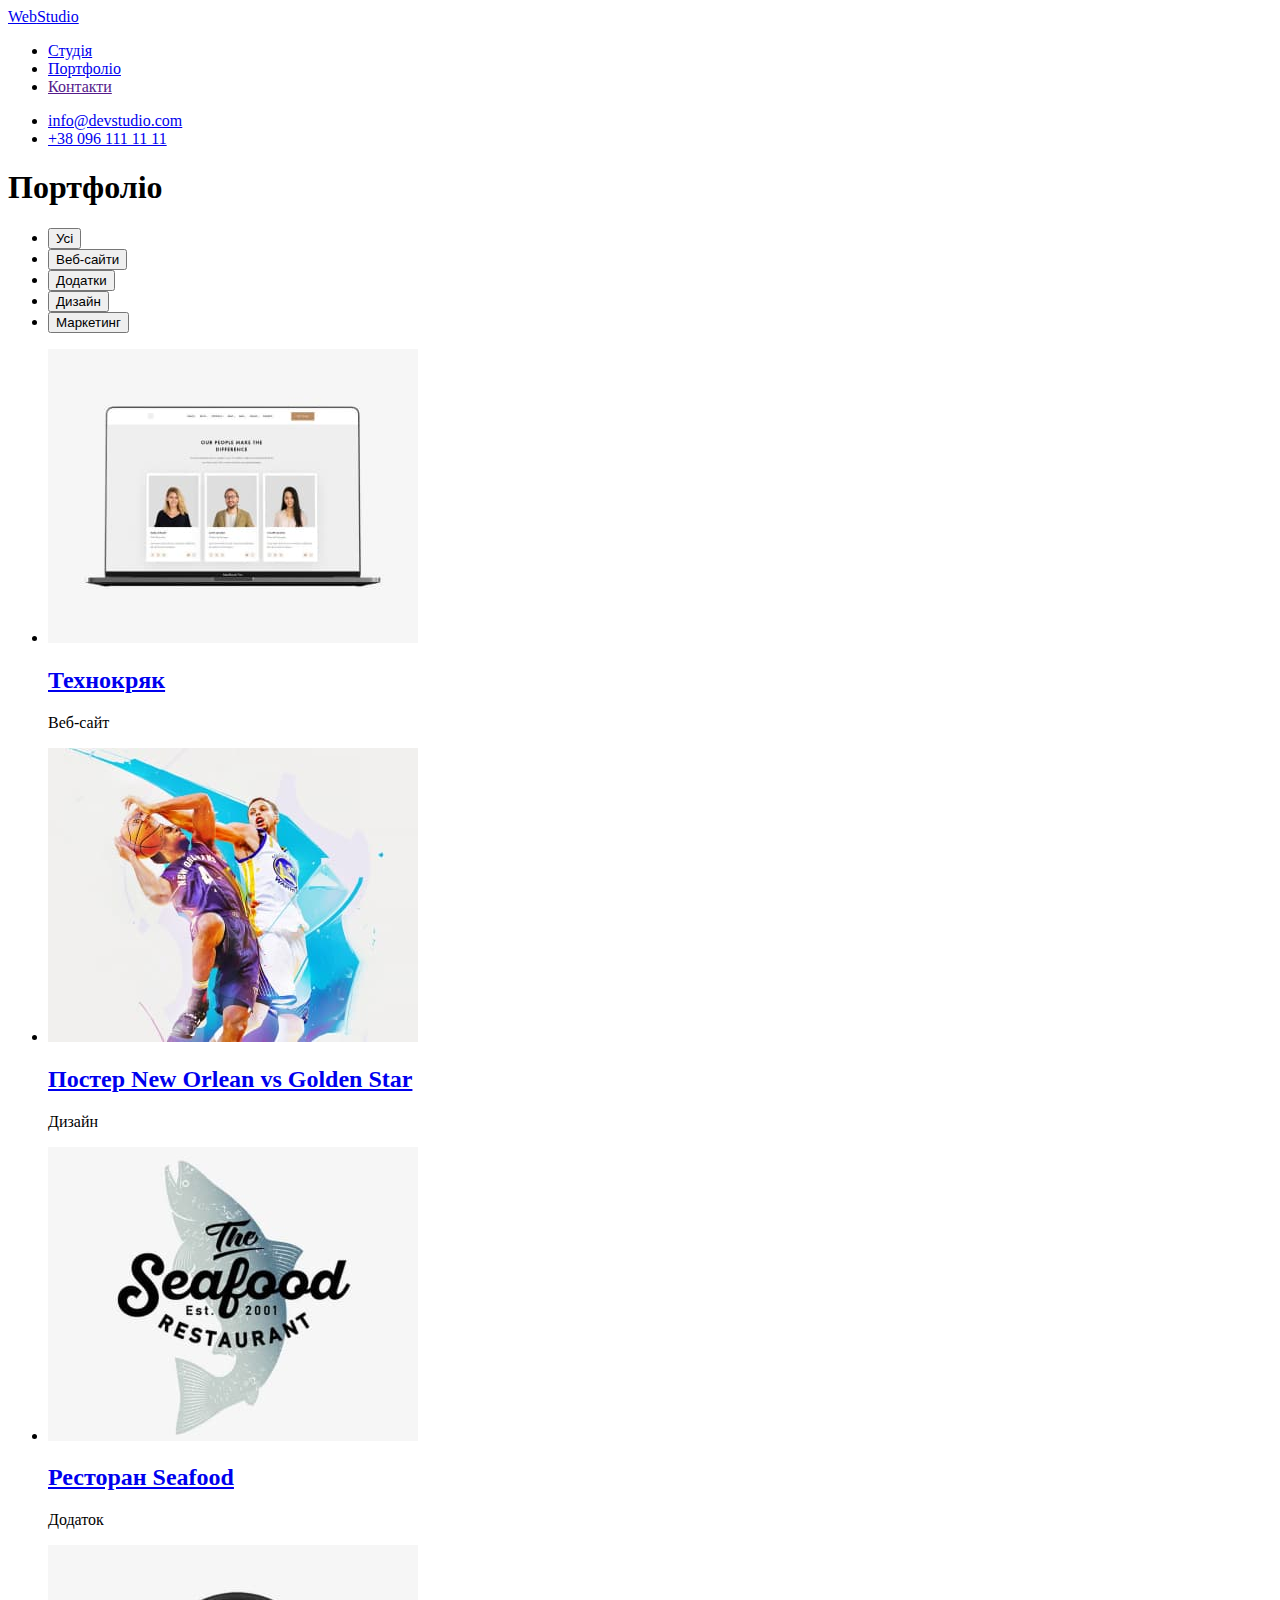
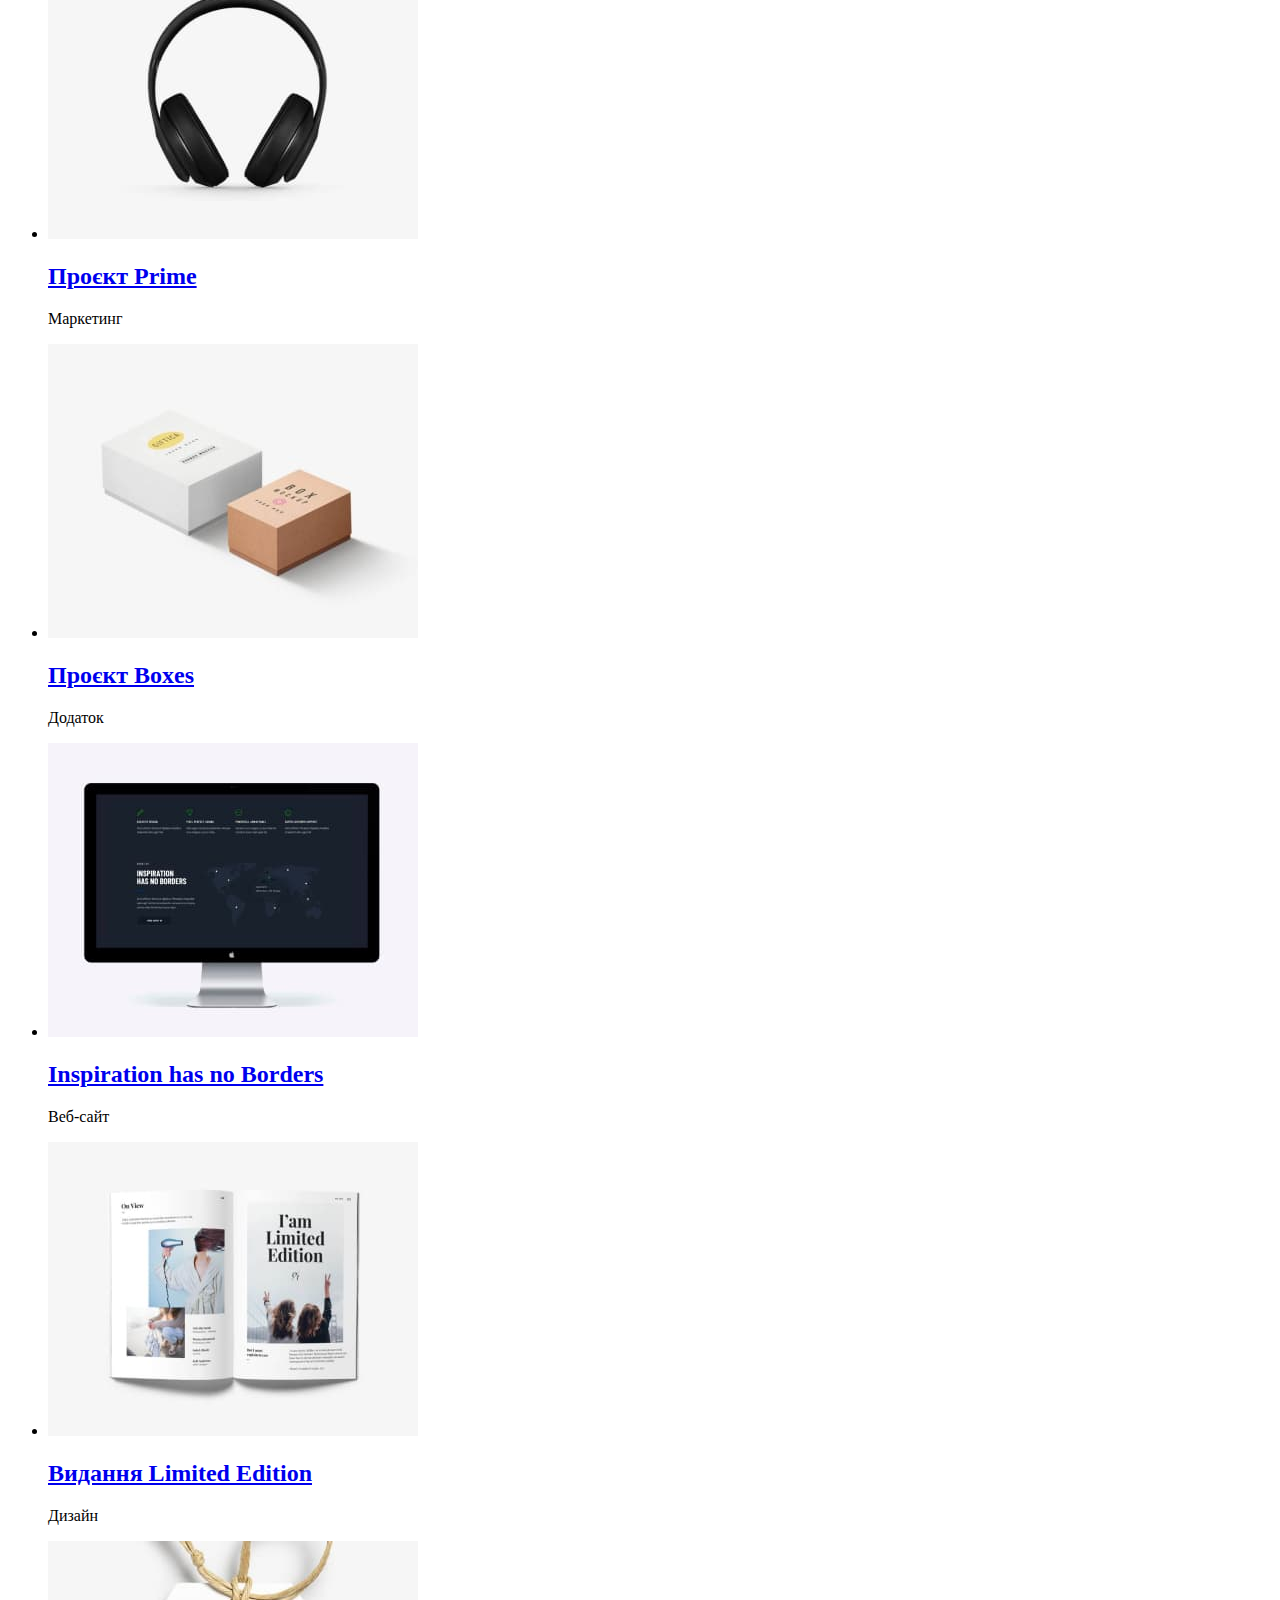
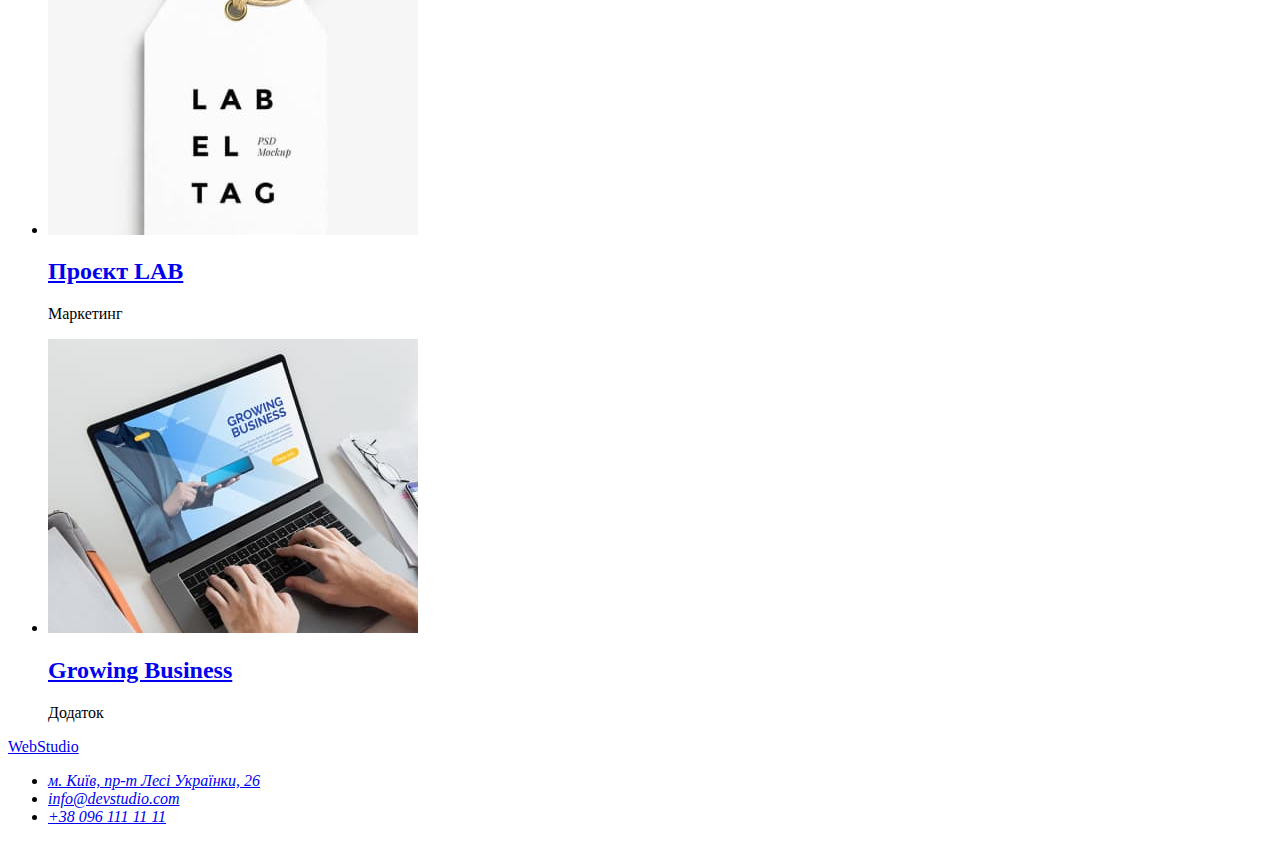
==== commit 250e082f: "Додає нові класи до portfolio" ====
--- a/portfolio.html
+++ b/portfolio.html
@@ -5,30 +5,42 @@
     <meta http-equiv="X-UA-Compatible" content="IE=edge" />
     <meta name="viewport" content="width=device-width, initial-scale=1.0" />
     <title>Portfolio</title>
+
+    <link rel="stylesheet" href="./css/styles.css" />
   </head>
   <body>
     <header class="header">
       <!--Навігація-->
       <nav class="nav">
         <!--Логотип-->
-        <a class="nav-logo" href="/">WebStudio</a>
-
-        <ul class="nav-list">
-          <li class="nav-item"><a class="nav-link" href="">Студія</a></li>
-          <li class="nav-item"><a class="nav-link" href="">Портфоліо</a></li>
-          <li class="nav-item"><a class="nav-link" href="">Контакти</a></li>
+        <a class="nav-logo" href="./index.html"
+          >Web<span class="header-logo-word">Studio</span></a
+        >
+
+        <ul class="nav-list list">
+          <li class="nav-item">
+            <a class="nav-link link" href="./index.html">Студія</a>
+          </li>
+          <li class="nav-item">
+            <a class="nav-link link" href="./portfolio.html">Портфоліо</a>
+          </li>
+          <li class="nav-item">
+            <a class="nav-link link" href="">Контакти</a>
+          </li>
         </ul>
       </nav>
       <!--Контакти-->
       <div class="contacts">
-        <ul class="contacts-list">
+        <ul class="contacts-list list">
           <li class="contacts-item">
-            <a class="mail-link" href="mailto:info@devstudio.com"
+            <a class="contacts-link link" href="mailto:info@devstudio.com"
               >info@devstudio.com</a
             >
           </li>
           <li class="contacts-item">
-            <a class="tel-link" href="tel:+380961111111">+38 096 111 11 11</a>
+            <a class="contacts-link link" href="tel:+380961111111"
+              >+38 096 111 11 11</a
+            >
           </li>
         </ul>
       </div>
@@ -37,147 +49,152 @@
     <main>
       <section class="filter">
         <!--Приховати заголовок-->
-        <h1>Портфоліо</h1>
-        <ul class="filter-list">
-          <li class="filter-item">
-            <button class="filter-btn" type="button">Усі</button>
-          </li>
-          <li class="filter-item">
-            <button class="filter-btn" type="button">Веб-сайти</button>
-          </li>
-          <li class="filter-item">
-            <button class="filter-btn" type="button">Додатки</button>
-          </li>
-          <li class="filter-item">
-            <button class="filter-btn" type="button">Дизайн</button>
-          </li>
-          <li class="filter-item">
-            <button class="filter-btn" type="button">Маркетинг</button>
+        <h1 class="visually-hidden">Портфоліо</h1>
+        <ul class="filter-list list">
+          <li>
+            <button class="filter-btn button" type="button">Усі</button>
+          </li>
+          <li>
+            <button class="filter-btn button" type="button">Веб-сайти</button>
+          </li>
+          <li>
+            <button class="filter-btn button" type="button">Додатки</button>
+          </li>
+          <li>
+            <button class="filter-btn button" type="button">Дизайн</button>
+          </li>
+          <li>
+            <button class="filter-btn button" type="button">Маркетинг</button>
           </li>
         </ul>
       </section>
       <section class="projects">
-        <ul class="projects-list">
-          <li class="projects-item">
-            <a href="#" class="progects-link"
-              ><img
+        <ul class="projects-list list">
+          <li>
+            <a class="progects-link link" href="#"
+              ><img
+                class="projects-img"
                 src="./images/tehnocrack-img.jpg"
                 alt="Ноутбук з відкритим сайтом"
-                class="projects-img"
-              />
-              <h2>Технокряк</h2>
-              <p>Веб-сайт</p></a
-            >
-          </li>
-          <li class="projects-item">
-            <a href="#" class="progects-link"
-              ><img
+              />
+              <h2 class="projects-title">Технокряк</h2>
+            </a>
+            <p>Веб-сайт</p>
+          </li>
+          <li>
+            <a class="progects-link link" href="#"
+              ><img
+                class="projects-img"
                 src="./images/poster-img.jpg"
                 alt="Постер з баскетболістами"
-                class="projects-img"
-              />
-              <h2>Постер New Orlean vs Golden Star</h2>
-              <p>Дизайн</p></a
-            >
-          </li>
-          <li class="projects-item">
-            <a href="#" class="progects-link"
-              ><img
+              />
+              <h2 class="projects-title">Постер New Orlean vs Golden Star</h2>
+            </a>
+            <p>Дизайн</p>
+          </li>
+          <li>
+            <a class="progects-link link" href="#"
+              ><img
+                class="projects-img"
                 src="./images/restaurant-seafood-img.jpg"
                 alt="Логотип ресторану"
-                class="projects-img"
-              />
-              <h2>Ресторан Seafood</h2>
-              <p>Додаток</p></a
-            >
-          </li>
-          <li class="projects-item">
-            <a href="#" class="progects-link"
-              ><img
+              />
+              <h2 class="projects-title">Ресторан Seafood</h2>
+            </a>
+            <p>Додаток</p>
+          </li>
+          <li>
+            <a class="progects-link link" href="#"
+              ><img
+                class="projects-img"
                 src="./images/prime-img.jpg"
                 alt="Навушники"
-                class="projects-img"
-              />
-              <h2>Проєкт Prime</h2>
-              <p>Маркетинг</p></a
-            >
-          </li>
-          <li class="projects-item">
-            <a href="#" class="progects-link"
-              ><img
+              />
+              <h2 class="projects-title">Проєкт Prime</h2>
+            </a>
+            <p>Маркетинг</p>
+          </li>
+          <li>
+            <a class="progects-link link" href="#"
+              ><img
+                class="projects-img"
                 src="./images/boxes-img.jpg"
                 alt="Дві коробки"
-                class="projects-img"
-              />
-              <h2>Проєкт Boxes</h2>
-              <p>Додаток</p></a
-            >
-          </li>
-          <li class="projects-item">
-            <a href="#" class="progects-link"
-              ><img
+              />
+              <h2 class="projects-title">Проєкт Boxes</h2>
+            </a>
+            <p>Додаток</p>
+          </li>
+          <li>
+            <a class="progects-link link" href="#"
+              ><img
+                class="projects-img"
                 src="./images/inspiration-img.jpg"
                 alt="Монітор комп'ютера"
-                class="projects-img"
-              />
-              <h2>Inspiration has no Borders</h2>
-              <p>Веб-сайт</p></a
-            >
-          </li>
-          <li class="projects-item">
-            <a href="#" class="progects-link"
-              ><img
+              />
+              <h2 class="projects-title">Inspiration has no Borders</h2>
+            </a>
+            <p>Веб-сайт</p>
+          </li>
+          <li>
+            <a class="progects-link link" href="#"
+              ><img
+                class="projects-img"
                 src="./images/edition-img.jpg"
                 alt="Відкрита книга"
-                class="projects-img"
-              />
-              <h2>Видання Limited Edition</h2>
-              <p>Дизайн</p></a
-            >
-          </li>
-          <li class="projects-item">
-            <a href="#" class="progects-link"
-              ><img
+              />
+              <h2 class="projects-title">Видання Limited Edition</h2>
+            </a>
+            <p>Дизайн</p>
+          </li>
+          <li>
+            <a class="progects-link link" href="#"
+              ><img
+                class="projects-img"
                 src="./images/lab-img.jpg"
                 alt="Етикетка"
-                class="projects-img"
-              />
-              <h2>Проєкт LAB</h2>
-              <p>Маркетинг</p></a
-            >
-          </li>
-          <li class="projects-item">
-            <a href="#" class="progects-link"
-              ><img
+              />
+              <h2 class="projects-title">Проєкт LAB</h2>
+            </a>
+            <p>Маркетинг</p>
+          </li>
+          <li>
+            <a class="progects-link link" href="#"
+              ><img
+                class="projects-img"
                 src="./images/growing-businnes-img.jpg"
                 alt="Руки працюють за ноутбуком"
-                class="projects-img"
-              />
-              <h2>Growing Business</h2>
-              <p>Додаток</p></a
-            >
+              />
+              <h2 class="projects-title">Growing Business</h2>
+            </a>
+            <p>Додаток</p>
           </li>
         </ul>
       </section>
     </main>
 
-    <footer>
+    <footer class="footer">
       <!--Логотип-->
-      <a href="/">WebStudio</a>
+      <a class="nav-logo" href="./index.html"
+        >Web<span class="footer-logo-word">Studio</span></a
+      >
       <!--Адреса-->
       <address>
-        <ul>
-          <li>
+        <ul class="list">
+          <li class="footer-map">
             <a
+              class="link"
               href="https://www.google.com.ua/maps/place/%D0%B1%D1%83%D0%BB%D1%8C%D0%B2%D0%B0%D1%80+%D0%9B%D0%B5%D1%81%D1%96+%D0%A3%D0%BA%D1%80%D0%B0%D1%97%D0%BD%D0%BA%D0%B8,+26,+%D0%9A%D0%B8%D1%97%D0%B2,+02000/@50.4265807,30.5361971,17z/data=!3m1!4b1!4m6!3m5!1s0x40d4cf0e033ecbe9:0x57a4dffefec77da0!8m2!3d50.4265807!4d30.5383858!16s%2Fg%2F1tctq5jv?hl=uk"
               >м. Київ, пр-т Лесі Українки, 26</a
             >
           </li>
           <li>
-            <a href="mailto:info@devstudio.com">info@devstudio.com</a>
-          </li>
-          <li>
-            <a href="tel:+380961111111">+38 096 111 11 11</a>
+            <a class="link" href="mailto:info@devstudio.com"
+              >info@devstudio.com</a
+            >
+          </li>
+          <li>
+            <a class="link" href="tel:+380961111111">+38 096 111 11 11</a>
           </li>
         </ul>
       </address>
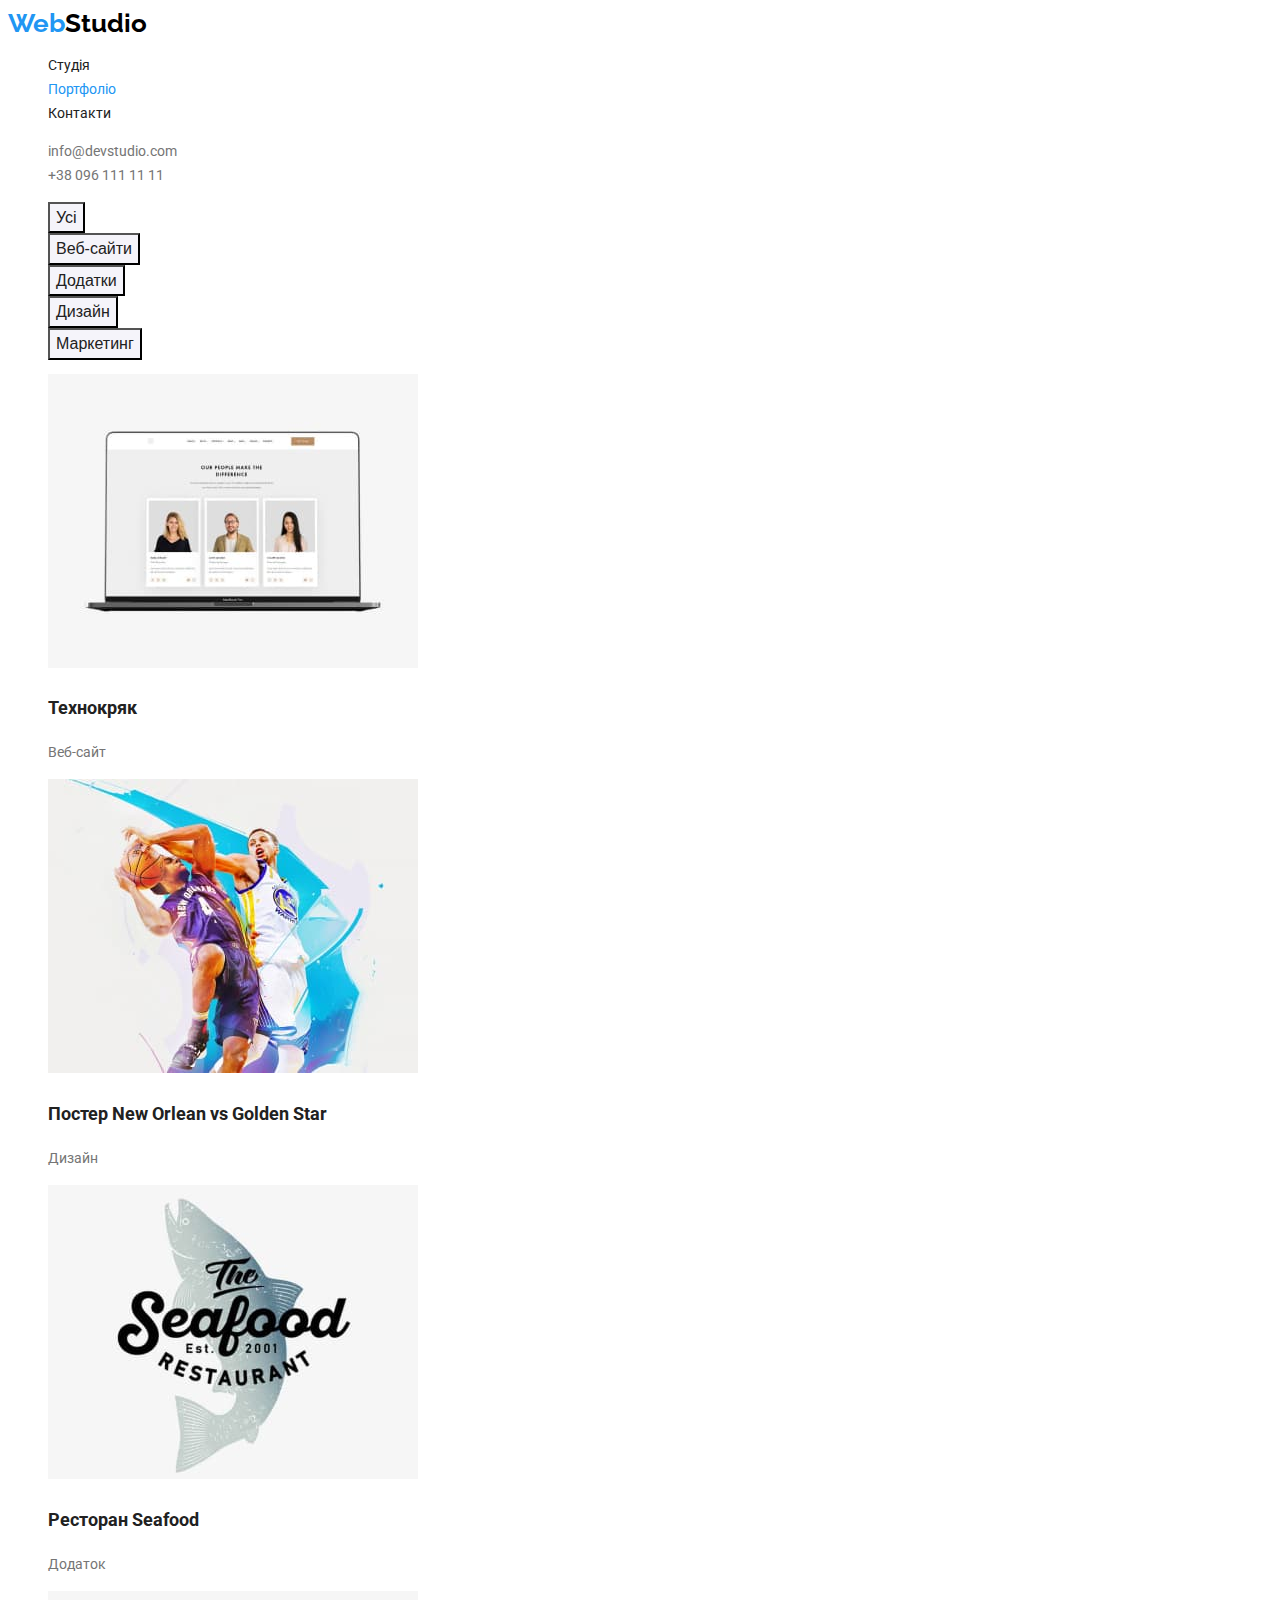
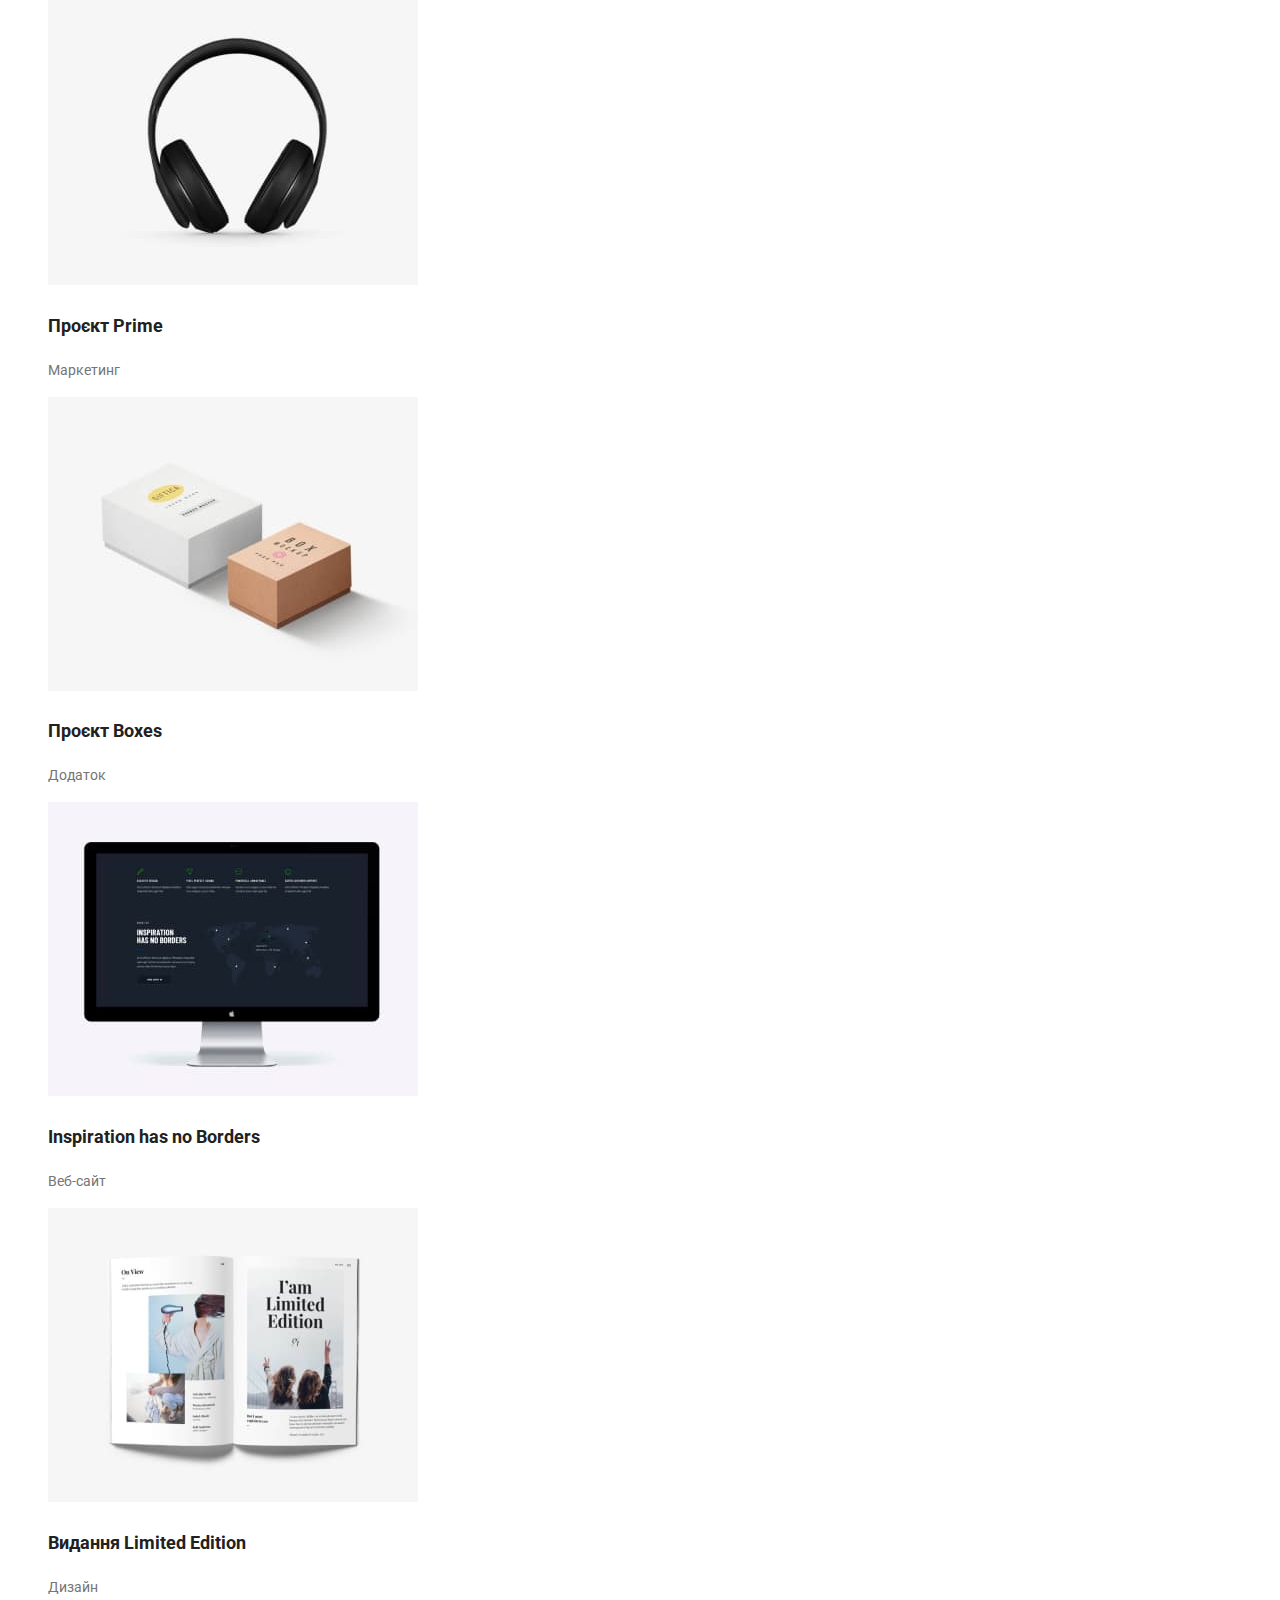
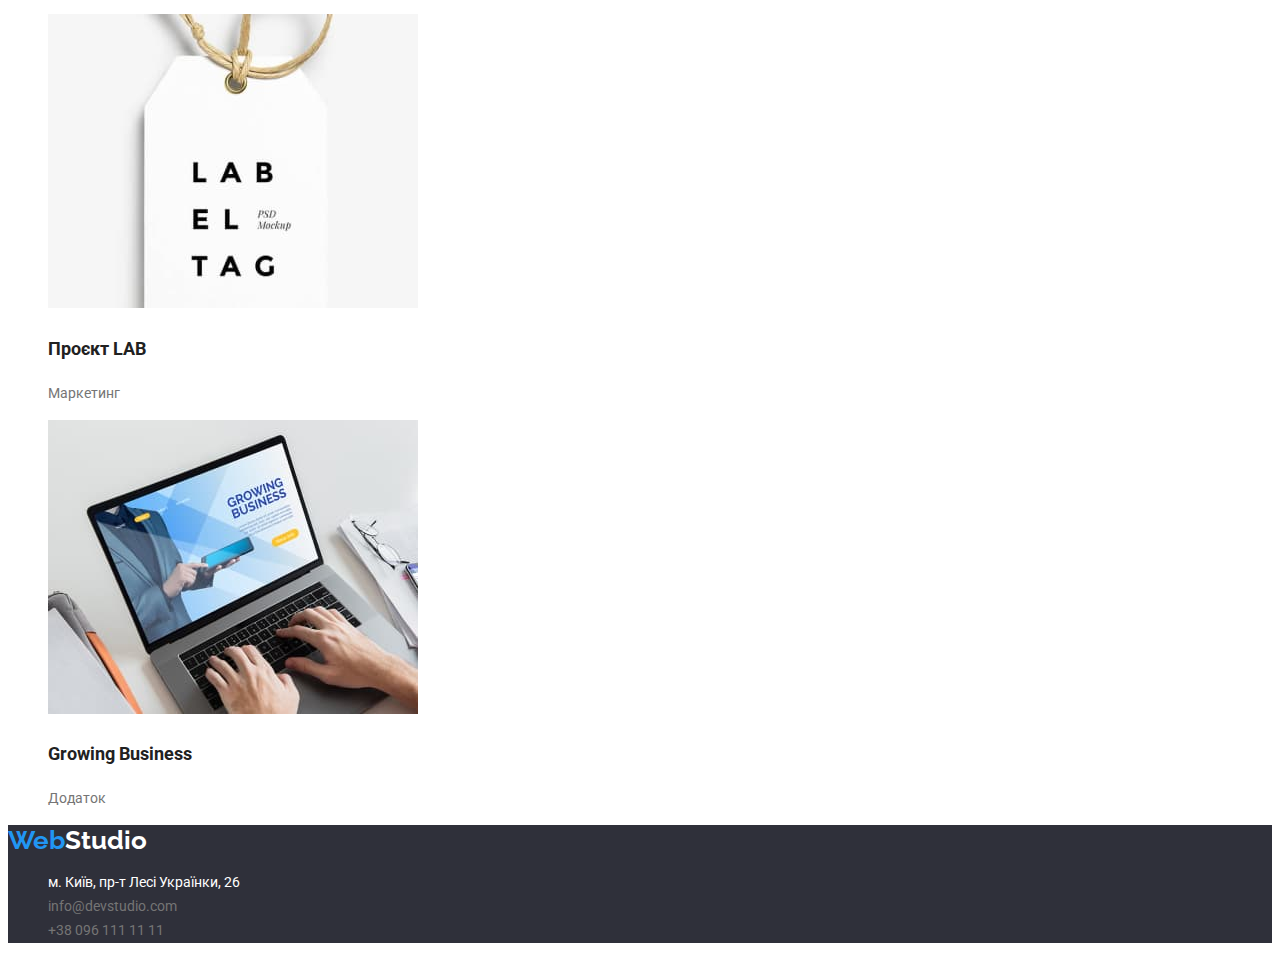
==== commit fc849870: "Виправляє шрифт футера та додає ефект поточної сторінки" ====
--- a/portfolio.html
+++ b/portfolio.html
@@ -5,7 +5,12 @@
     <meta http-equiv="X-UA-Compatible" content="IE=edge" />
     <meta name="viewport" content="width=device-width, initial-scale=1.0" />
     <title>Portfolio</title>
-
+    <link rel="preconnect" href="https://fonts.googleapis.com" />
+    <link rel="preconnect" href="https://fonts.gstatic.com" crossorigin />
+    <link
+      href="https://fonts.googleapis.com/css2?family=Raleway:wght@700&family=Roboto:wght@400;500;700;900&display=swap"
+      rel="stylesheet"
+    />
     <link rel="stylesheet" href="./css/styles.css" />
   </head>
   <body>
@@ -22,7 +27,9 @@
             <a class="nav-link link" href="./index.html">Студія</a>
           </li>
           <li class="nav-item">
-            <a class="nav-link link" href="./portfolio.html">Портфоліо</a>
+            <a class="nav-link link current" href="./portfolio.html"
+              >Портфоліо</a
+            >
           </li>
           <li class="nav-item">
             <a class="nav-link link" href="">Контакти</a>
--- a/css/styles.css
+++ b/css/styles.css
@@ -0,0 +1,185 @@
+/*1. Позиціонування
+2. Блокова модель
+3. Типографіка
+4. Оформлення
+5. Анімація
+6. Різне*/
+
+/*Палітра кольорів*/
+:root{
+/*Колір основного тексту*/
+--primary-text-color: #757575;
+/*Основний білий*/
+--primary-white-color: #ffffff;
+/*Білий для фону про наші роботи*/
+--secondary-white-color: #f5f5f5;
+/*Білий для фону наша команда*/
+--accessary-white-color: #f5f4fa;
+/*Колір заголовків та навігації*/
+--title-color: #212121;
+/*Чорний колір*/
+--primary-black-color: #000000;
+/*Колір активних елементів та кнопки*/
+--active-btn-color: #188ce8;  
+/*Колір акцент*/
+--accent-color: #2196f3;
+/*Фон героя та футера*/
+--primary-beckground-color: #2f303a;
+}
+
+
+/*Загальні стилі*/
+body {
+	color: var(--primary-text-color);
+	font-family: 'Roboto', sans-serif;
+	font-weight: 400;
+	font-size: 14px;
+	line-height: 1.71;
+}
+.list {
+	list-style-type: none;
+}
+
+.link {
+	text-decoration: none;
+	color: inherit;
+}
+
+.visually-hidden {
+	position: absolute;
+	width: 1px;
+	height: 1px;
+	overflow: hidden;
+	border: 0;
+	padding: 0;
+	clip: rect(0 0 0 0);
+	clip-path: inset(50%);
+	margin: -1px;
+	white-space: nowrap;
+}
+.nav-logo {
+	color: var(--accent-color);
+	font-family: 'Raleway';
+	font-weight: 700;
+	font-size: 26px;
+	line-height: 1.19;
+	text-decoration: none;
+}
+.header-logo-word{
+	color: var(--primary-black-color);
+}
+.nav-item {
+	color: var(--title-color);
+}
+.nav-list .link.current {
+	color: var(--accent-color);
+}
+
+.link:hover,
+.link:focus {
+	color: var(--accent-color);
+}
+.button {
+	cursor: pointer;
+}
+
+.footer {
+	background-color: var(--primary-beckground-color);
+}
+.footer .link {
+	font-style: normal;
+}
+.footer-logo-word {
+	color: var(--primary-white-color);
+}
+.footer-map {
+	color: var(--primary-white-color);
+}
+
+/*Стилі для index.html*/
+
+.projects-img {
+	width: 370px;
+}
+.hero{
+	background-color: var(--primary-beckground-color);
+}
+.hero-title {
+	color: var(--primary-white-color);
+	font-weight: 900;
+	font-size: 44px;
+	line-height: 1.36;
+	text-transform: uppercase;
+}
+.hero-btn {
+	color: var(--primary-white-color);
+	background: var(--accent-color);
+	font-weight: 700;
+	font-size: 16px;
+	line-height: 1.875;
+	box-shadow: 0px 4px 4px rgba(0, 0, 0, 0.15);
+	border-radius: 4px;
+}
+.hero-btn:hover,
+.hero-btn:focus{
+	background: var(--active-btn-color);
+	box-shadow: 0px 4px 4px rgba(0, 0, 0, 0.15);
+	border-radius: 4px;
+}
+.benefits {
+	background-color: var(--primary-white-color);
+}
+.benefits-title {
+	color: var(--title-color);
+	font-weight: 700;
+	font-size: 14px;
+	line-height: 1.14;
+	text-transform: uppercase;
+}
+.works {
+	background-color: var(--primary-white-color);
+}
+.section-title {
+	color: var(--title-color);
+	font-weight: 700;
+	font-size: 36px;
+	line-height: 1.17;
+}
+.works-img {
+	width: 370px;
+}
+.team {
+	background-color: var(--accessary-white-color);
+}
+.team-title {
+	color: var(--title-color);
+	font-weight: 500;
+	font-size: 16px;
+	line-height: 1.19;
+}
+.team-list {
+	background-color: var(--primary-white-color);
+}
+.team-img {
+	width: 270px;
+}
+
+/*Стилі для portfolio.html*/
+
+.filter-btn {
+	color: var(--title-color);
+	background-color: var(--accessary-white-color);
+	font-weight: 500;
+	font-size: 16px;
+	line-height: 1.6;
+}
+.filter-btn:hover {
+	color: var(--primary-white-color);
+	background-color: var(--accent-color);	
+}
+.projects-title {
+	color: var(--title-color);
+	font-weight: 700;
+	font-size: 18px;
+	line-height: 2;
+}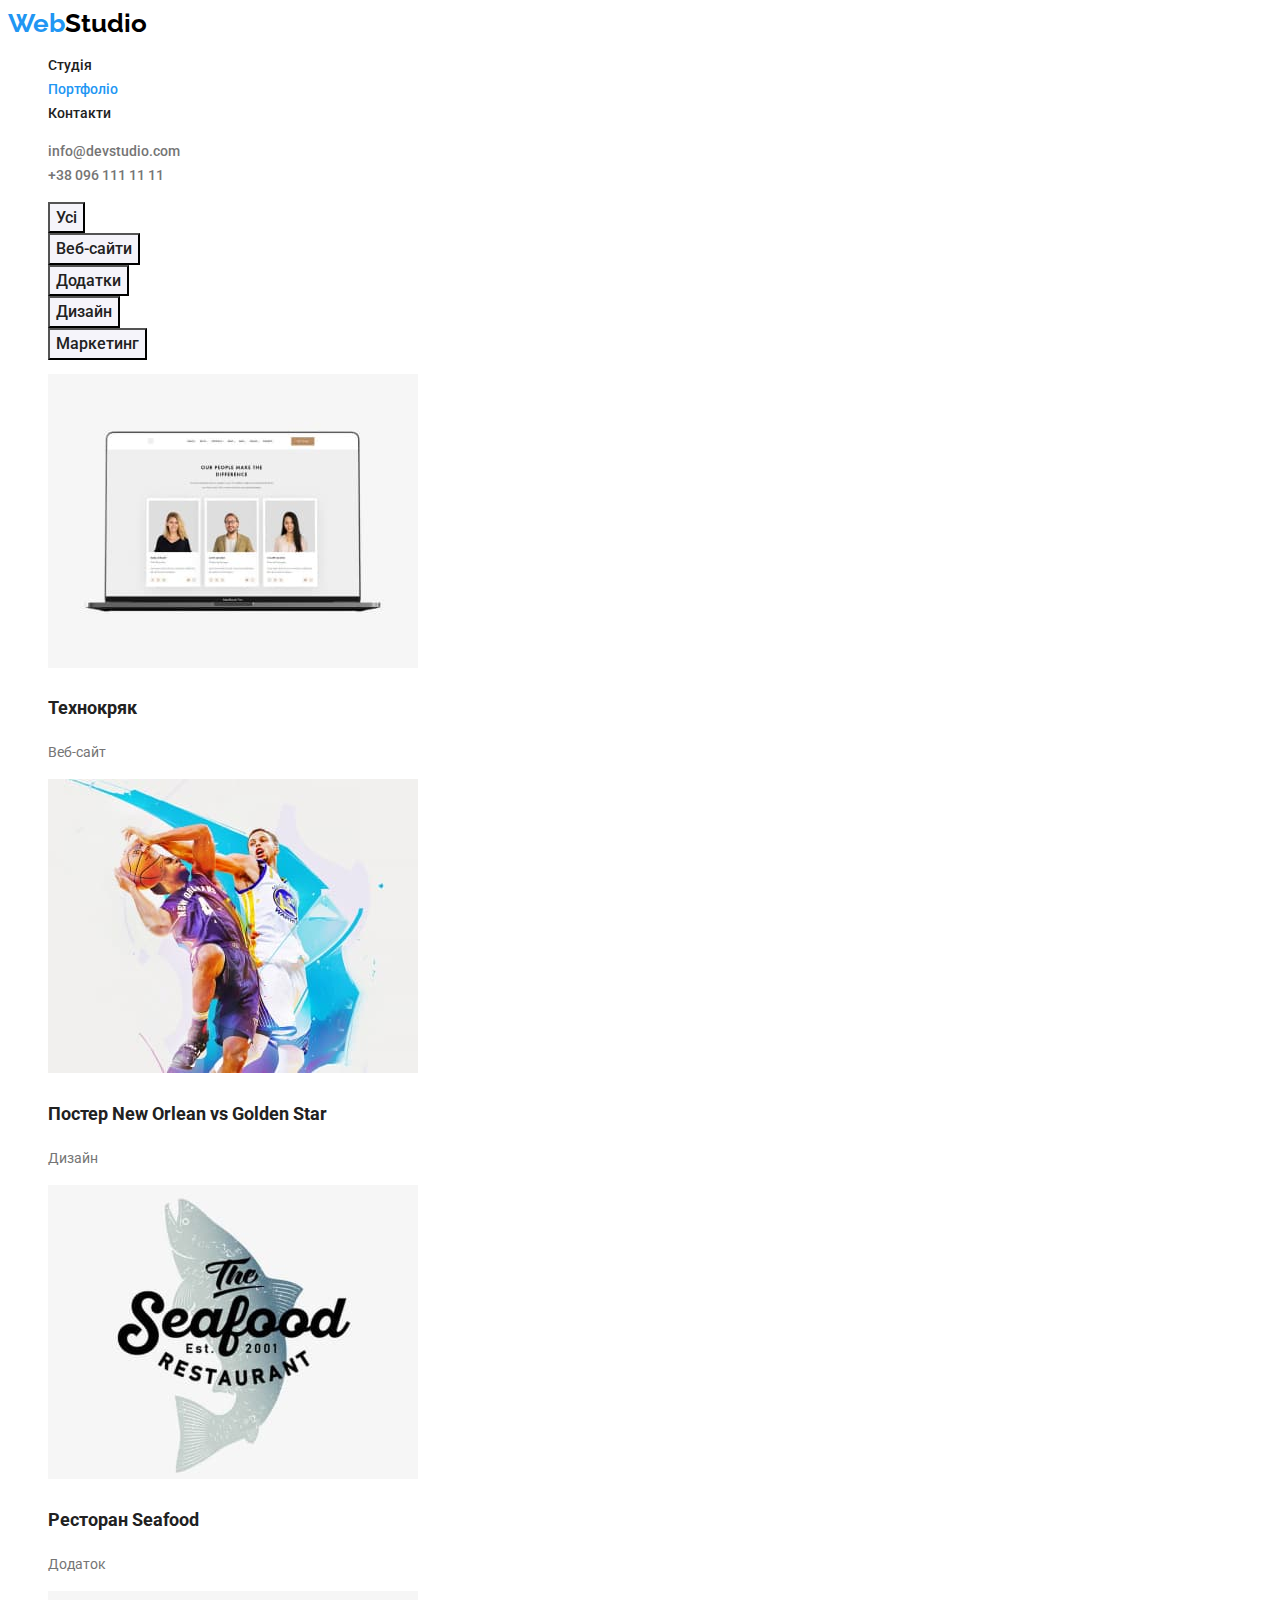
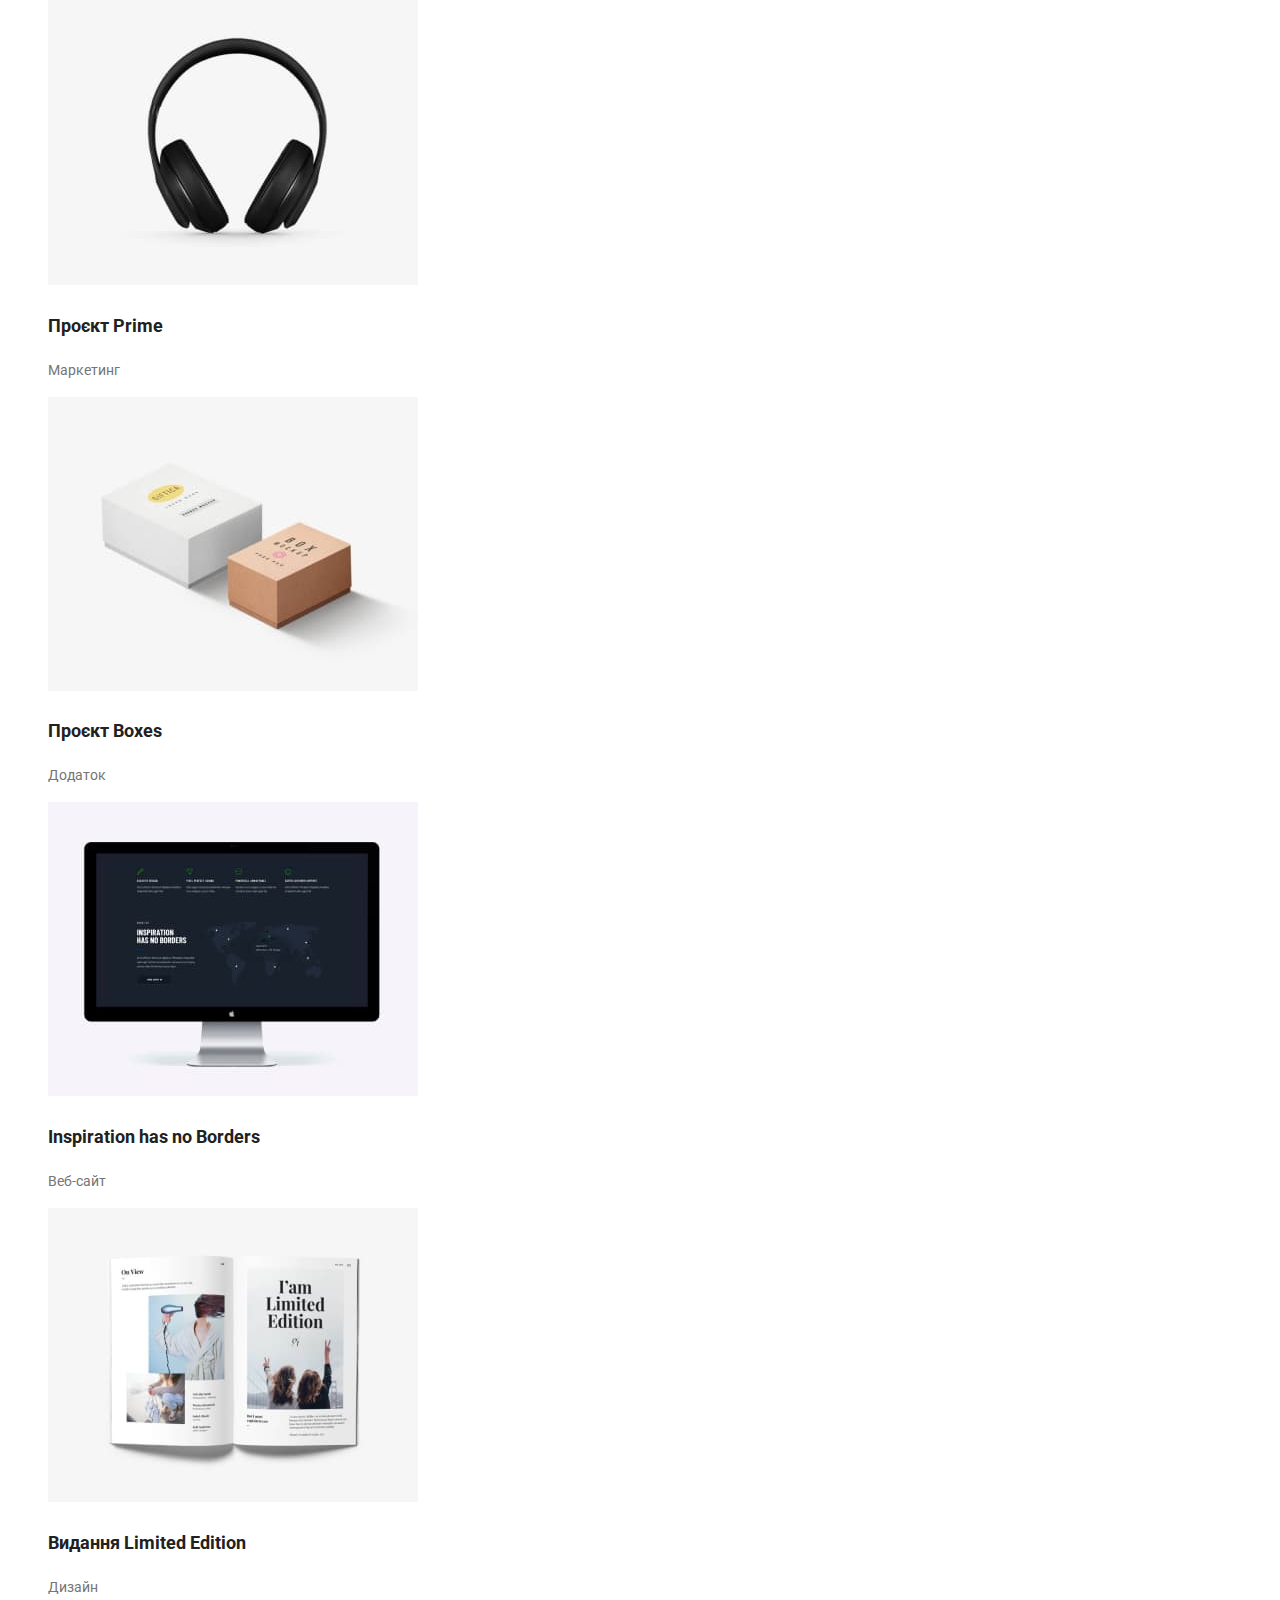
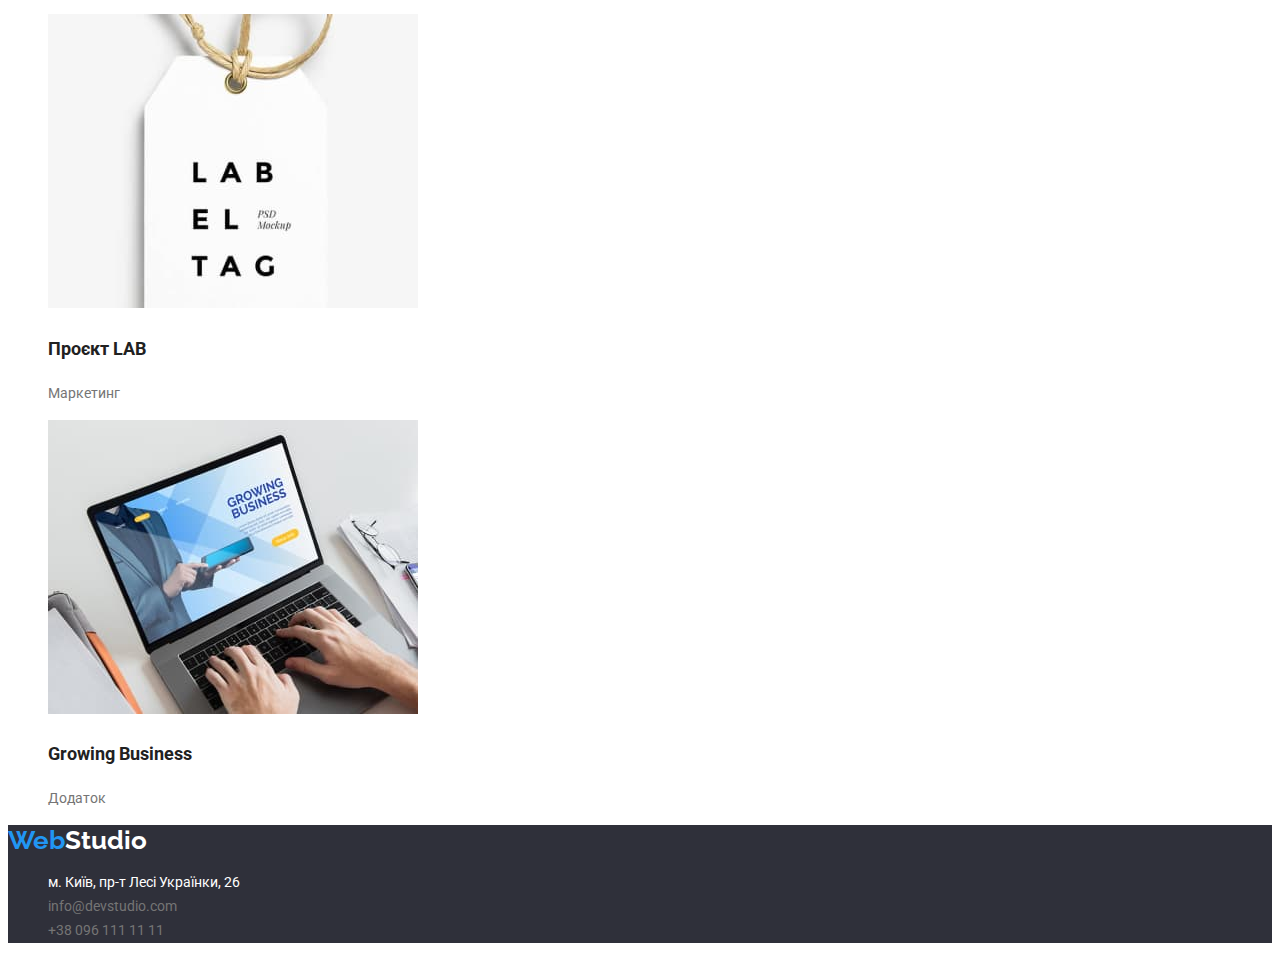
==== commit 4fffda22: "Вносить зміни за рекомендаціями ментора" ====
--- a/portfolio.html
+++ b/portfolio.html
@@ -54,7 +54,7 @@
     </header>
 
     <main>
-      <section class="filter">
+      <section class="section">
         <!--Приховати заголовок-->
         <h1 class="visually-hidden">Портфоліо</h1>
         <ul class="filter-list list">
@@ -74,107 +74,105 @@
             <button class="filter-btn button" type="button">Маркетинг</button>
           </li>
         </ul>
-      </section>
-      <section class="projects">
         <ul class="projects-list list">
           <li>
-            <a class="progects-link link" href="#"
+            <a class="projects-link" href="#"
               ><img
                 class="projects-img"
                 src="./images/tehnocrack-img.jpg"
                 alt="Ноутбук з відкритим сайтом"
               />
               <h2 class="projects-title">Технокряк</h2>
-            </a>
-            <p>Веб-сайт</p>
-          </li>
-          <li>
-            <a class="progects-link link" href="#"
+              <p>Веб-сайт</p></a
+            >
+          </li>
+          <li>
+            <a class="projects-link" href="#"
               ><img
                 class="projects-img"
                 src="./images/poster-img.jpg"
                 alt="Постер з баскетболістами"
               />
               <h2 class="projects-title">Постер New Orlean vs Golden Star</h2>
-            </a>
-            <p>Дизайн</p>
-          </li>
-          <li>
-            <a class="progects-link link" href="#"
+              <p>Дизайн</p>
+            </a>
+          </li>
+          <li>
+            <a class="projects-link" href="#"
               ><img
                 class="projects-img"
                 src="./images/restaurant-seafood-img.jpg"
                 alt="Логотип ресторану"
               />
               <h2 class="projects-title">Ресторан Seafood</h2>
-            </a>
-            <p>Додаток</p>
-          </li>
-          <li>
-            <a class="progects-link link" href="#"
+              <p>Додаток</p>
+            </a>
+          </li>
+          <li>
+            <a class="projects-link" href="#"
               ><img
                 class="projects-img"
                 src="./images/prime-img.jpg"
                 alt="Навушники"
               />
               <h2 class="projects-title">Проєкт Prime</h2>
-            </a>
-            <p>Маркетинг</p>
-          </li>
-          <li>
-            <a class="progects-link link" href="#"
+              <p>Маркетинг</p>
+            </a>
+          </li>
+          <li>
+            <a class="projects-link" href="#"
               ><img
                 class="projects-img"
                 src="./images/boxes-img.jpg"
                 alt="Дві коробки"
               />
               <h2 class="projects-title">Проєкт Boxes</h2>
-            </a>
-            <p>Додаток</p>
-          </li>
-          <li>
-            <a class="progects-link link" href="#"
+              <p>Додаток</p>
+            </a>
+          </li>
+          <li>
+            <a class="projects-link" href="#"
               ><img
                 class="projects-img"
                 src="./images/inspiration-img.jpg"
                 alt="Монітор комп'ютера"
               />
               <h2 class="projects-title">Inspiration has no Borders</h2>
-            </a>
-            <p>Веб-сайт</p>
-          </li>
-          <li>
-            <a class="progects-link link" href="#"
+              <p>Веб-сайт</p>
+            </a>
+          </li>
+          <li>
+            <a class="projects-link" href="#"
               ><img
                 class="projects-img"
                 src="./images/edition-img.jpg"
                 alt="Відкрита книга"
               />
               <h2 class="projects-title">Видання Limited Edition</h2>
-            </a>
-            <p>Дизайн</p>
-          </li>
-          <li>
-            <a class="progects-link link" href="#"
+              <p>Дизайн</p>
+            </a>
+          </li>
+          <li>
+            <a class="projects-link" href="#"
               ><img
                 class="projects-img"
                 src="./images/lab-img.jpg"
                 alt="Етикетка"
               />
               <h2 class="projects-title">Проєкт LAB</h2>
-            </a>
-            <p>Маркетинг</p>
-          </li>
-          <li>
-            <a class="progects-link link" href="#"
+              <p>Маркетинг</p>
+            </a>
+          </li>
+          <li>
+            <a class="projects-link" href="#"
               ><img
                 class="projects-img"
                 src="./images/growing-businnes-img.jpg"
                 alt="Руки працюють за ноутбуком"
               />
               <h2 class="projects-title">Growing Business</h2>
-            </a>
-            <p>Додаток</p>
+              <p>Додаток</p>
+            </a>
           </li>
         </ul>
       </section>
--- a/css/styles.css
+++ b/css/styles.css
@@ -1,10 +1,3 @@
-/*1. Позиціонування
-2. Блокова модель
-3. Типографіка
-4. Оформлення
-5. Анімація
-6. Різне*/
-
 /*Палітра кольорів*/
 :root{
 /*Колір основного тексту*/
@@ -68,8 +61,16 @@
 .header-logo-word{
 	color: var(--primary-black-color);
 }
-.nav-item {
+.nav-link {
 	color: var(--title-color);
+	font-weight: 500;
+	font-size: 14px;
+	line-height: 1.14;
+}
+.contacts-link{
+	font-weight: 500;
+	font-size: 14px;
+	line-height: 1.14;
 }
 .nav-list .link.current {
 	color: var(--accent-color);
@@ -97,10 +98,6 @@
 }
 
 /*Стилі для index.html*/
-
-.projects-img {
-	width: 370px;
-}
 .hero{
 	background-color: var(--primary-beckground-color);
 }
@@ -169,9 +166,11 @@
 .filter-btn {
 	color: var(--title-color);
 	background-color: var(--accessary-white-color);
+	font-family: inherit;
 	font-weight: 500;
 	font-size: 16px;
 	line-height: 1.6;
+
 }
 .filter-btn:hover {
 	color: var(--primary-white-color);
@@ -182,4 +181,11 @@
 	font-weight: 700;
 	font-size: 18px;
 	line-height: 2;
+}
+.projects-link {
+	text-decoration: none;
+	color: inherit;
+}
+.projects-img {
+	width: 370px;
 }